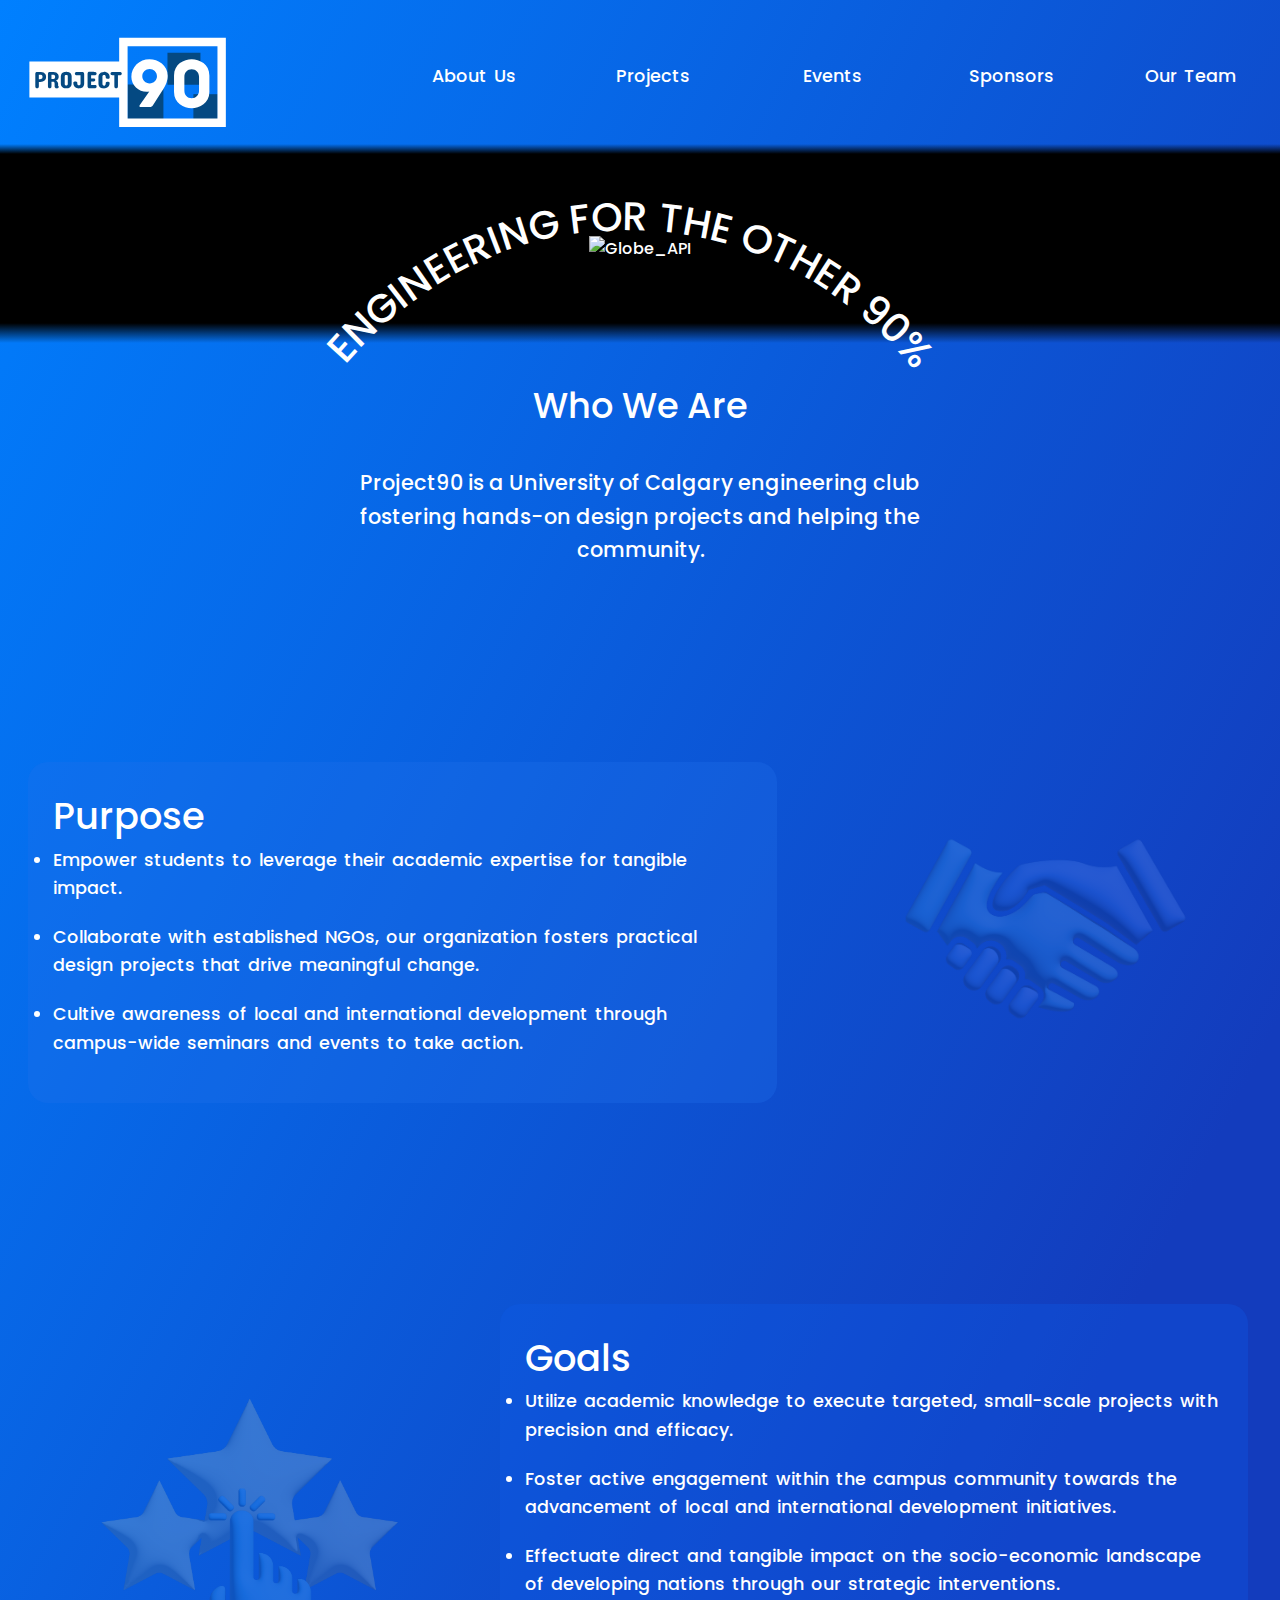
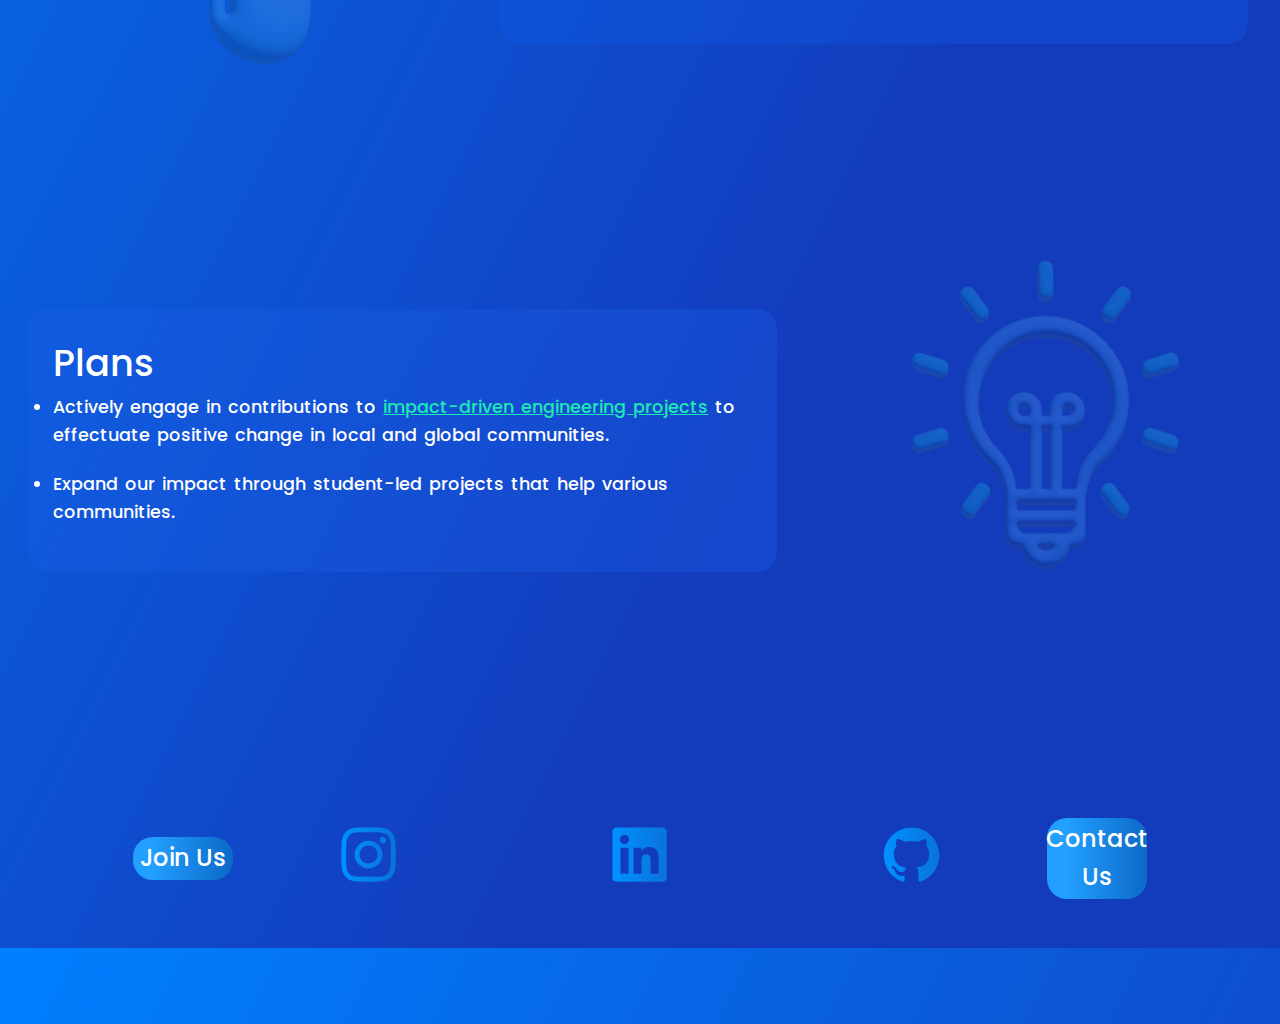
==== index.html @ 60875283 "Updated P90 Website (Alvi, Farhan, Riya)" ====
<!DOCTYPE html>
<html>
   <head>
		<meta charset="UTF-8">
		<meta name="viewport" content="width=device-width, initial-scale=1.0">
		<title>Project90 | Home</title>
		<!-- Libraries -->
		<link rel="stylesheet" href="https://cdnjs.cloudflare.com/ajax/libs/normalize/7.0.0/normalize.min.css">
		<link rel="stylesheet" href="https://cdnjs.cloudflare.com/ajax/libs/font-awesome/5.11.2/css/all.css" integrity="sha256-46qynGAkLSFpVbEBog43gvNhfrOj+BmwXdxFgVK/Kvc=" crossorigin="anonymous">
		<!-- Font -->
		<link rel="stylesheet" href="https://fonts.googleapis.com/css?family=Poppins:500,900|Source+Sans+Pro:300,700&display=swap">
		<!-- Icons -->
		<link rel="stylesheet" href="https://cdnjs.cloudflare.com/ajax/libs/font-awesome/5.15.3/css/all.min.css"/>
		<link rel="stylesheet" href="https://unpkg.com/boxicons@latest/css/boxicons.min.css">
		<!-- Layouts -->
		<link rel="stylesheet" href="../index.css">
		<link rel="stylesheet" href="../layout/navigation-menu.css">
		<link rel="icon" href="../image/P90_Icon.svg" type="x-icon"/>
		<link rel="shortcut icon" href="../image/P90_Icon.svg" type="image/x-icon" />
   </head>
   <body>
		<!-- Main Page -->
		<div class="main">
			<!-- Navigation Menu -->
			<header>
				<div class="navigation-logo">
					<a href="../index.html">
						<img src="../image/P90_Homepage_Logo.svg" alt="Project 90 Logo" class="logoSizing"/>
					</a>
				</div>

				<input id="toggle" type="checkbox" />
				<label for="toggle" class="hamburger">
					<!-- creating hamburger icon -->
					<div class="bar1"></div>
					<div class="bar2"></div>
					<div class="bar3"></div>
				</label>

				<div class="navigation-list">
					<ul class="navigation-list-items">
						<li><a href="../page/about.html">About Us</a></li>
						<li><a href="../page/projects.html">Projects</a></li>
						<li><a href="../page/events.html">Events</a></li>
						<li><a href="../page/sponsors.html">Sponsors</a></li>
						<li><a href="../page/team.html">Our Team</a></li>
					</ul>

					<div class="social-contacts">
						<div class="link-row">
							<!--Instagram Logo (Reference link: https://iconduck.com/icons/21194/instagram) -->
							<a href="https://www.instagram.com/project90.uofc/">
								<svg class="socials" data-name="Layer 1" xmlns="http://www.w3.org/2000/svg" viewBox="0 0 300 300" width="12.5%">
									<defs>
										<linearGradient id="iconGradient1" x1="0%" y1="0%" x2="100%" y2="0%">
											<stop offset="0%" style="stop-color: var(--startColor)" />
											<stop offset="100%" style="stop-color: var(--endColor)" />
										</linearGradient>
									</defs>
									<path
										fill="url(#iconGradient1)"
										d="M150,25c-33.98,0-38.22.16-51.51.73-13.35.66-22.39,2.73-30.36,5.82-8.22,3.22-15.22,7.49-22.14,14.45-6.96,6.91-11.27,13.92-14.45,22.14-3.09,7.97-5.16,17-5.82,30.36-.6,13.31-.73,17.53-.73,51.51s.16,38.22.73,51.51c.66,13.31,2.73,22.39,5.82,30.36,3.22,8.22,7.49,15.22,14.45,22.14,6.91,6.96,13.92,11.27,22.14,14.45,7.97,3.06,17.04,5.16,30.36,5.82,13.31.6,17.53.73,51.51.73s38.22-.16,51.51-.73c13.31-.66,22.39-2.77,30.36-5.82,8.22-3.22,15.22-7.49,22.14-14.45,6.96-6.91,11.27-13.88,14.45-22.14,3.06-7.97,5.16-17.04,5.82-30.36.6-13.31.73-17.53.73-51.51s-.16-38.22-.73-51.51c-.66-13.31-2.77-22.43-5.82-30.36-3.22-8.22-7.49-15.22-14.45-22.14-6.91-6.96-13.88-11.27-22.14-14.45-7.97-3.09-17.04-5.16-30.36-5.82-13.31-.6-17.53-.73-51.51-.73ZM150,47.5c33.37,0,37.36.16,50.55.73,12.17.57,18.79,2.6,23.19,4.32,5.87,2.27,9.97,4.96,14.41,9.35,4.35,4.35,7.04,8.5,9.31,14.37,1.72,4.4,3.75,11.02,4.32,23.19.56,13.19.73,17.18.73,50.55s-.16,37.36-.77,50.55c-.66,12.17-2.69,18.79-4.4,23.19-2.37,5.87-5.01,9.97-9.37,14.41-4.4,4.35-8.59,7.04-14.41,9.31-4.34,1.72-11.06,3.75-23.28,4.32-13.26.56-17.17.73-50.62.73s-37.36-.16-50.63-.77c-12.17-.66-18.88-2.69-23.28-4.4-5.94-2.37-10.01-5.01-14.37-9.37-4.4-4.4-7.2-8.59-9.35-14.41-1.75-4.34-3.75-11.06-4.4-23.28-.45-13.1-.66-17.17-.66-50.47s.21-37.36.66-50.62c.65-12.21,2.65-18.92,4.4-23.28,2.16-5.95,4.96-10.01,9.35-14.41,4.35-4.35,8.43-7.16,14.37-9.37,4.4-1.71,10.95-3.74,23.16-4.35,13.26-.48,17.17-.65,50.58-.65l.52.36ZM150,85.84c-35.48,0-64.17,28.73-64.17,64.17s28.73,64.17,64.17,64.17,64.17-28.73,64.17-64.17-28.73-64.17-64.17-64.17ZM150,191.68c-23.03,0-41.67-18.64-41.67-41.67s18.64-41.67,41.67-41.67,41.67,18.64,41.67,41.67-18.64,41.67-41.67,41.67ZM231.76,83.28c0,8.31-6.76,15.01-15.03,15.01s-15.01-6.71-15.01-15.01,6.75-14.98,15.01-14.98,15.03,6.72,15.03,14.98Z"
									/>
								</svg>
							</a>

							<!-- Linkedin Logo (Reference link: https://iconduck.com/icons/103018/social-linkedin) -->
							<a href="https://www.linkedin.com/company/project-90-ucalgary/mycompany/">
								<svg class="socials" xmlns="http://www.w3.org/2000/svg" viewBox="0 0 300 300" width="12.5%">
									<defs>
										<linearGradient id="iconGradient2" x1="0%" y1="0%" x2="100%" y2="0%">
											<stop offset="0%" style="stop-color: var(--startColor)" />
											<stop offset="100%" style="stop-color: var(--endColor)" />
										</linearGradient>
									</defs>
									<path
										fill="url(#iconGradient2)"
										d="M256.48,25H43.45c-10.19,0-18.45,8.07-18.45,18.01v213.95c0,9.95,8.27,18.04,18.45,18.04h213.03c10.19,0,18.52-8.08,18.52-18.04V43.01c0-9.94-8.32-18.01-18.52-18.01ZM99.15,238.03h-37.1v-119.3h37.1v119.3ZM80.6,102.42c-11.89,0-21.49-9.63-21.49-21.51s9.61-21.49,21.49-21.49,21.49,9.63,21.49,21.49-9.63,21.51-21.49,21.51ZM238.02,238.03h-37.04v-58.01c0-13.84-.27-31.64-19.27-31.64s-22.24,15.07-22.24,30.63v59.02h-37.07v-119.31h35.57v16.29h.51c4.95-9.38,17.05-19.27,35.09-19.27,37.52,0,44.45,24.7,44.45,56.84v65.44h0Z"
									/>
								</svg>
							</a>

							<!-- Github Logo (Reference link: https://iconduck.com/icons/11081/github)-->
							<a href="https://github.com/project90uc" alt="GitHub">
								<svg class="socials" xmlns="http://www.w3.org/2000/svg" viewBox="0 0 300 300" width="12.5%">
									<defs>
										<linearGradient id="iconGradient3" x1="0%" y1="0%" x2="100%" y2="0%">
											<stop offset="0%" style="stop-color: var(--startColor)" />
											<stop offset="100%" style="stop-color: var(--endColor)" />
										</linearGradient>
									</defs>
									<path
										fill="url(#iconGradient3)"
										d="M150.01,25.01c-70.8,0-128.16,57.41-128.16,128.16,0,56.65,36.72,104.67,87.6,121.61,6.43,1.21,8.75-2.76,8.75-6.18,0-3.04-.07-11.09-.12-21.78-35.67,7.72-43.18-17.23-43.18-17.23-5.84-14.77-14.27-18.73-14.27-18.73-11.6-7.92.92-7.75.92-7.75,12.85.87,19.61,13.18,19.61,13.18,11.43,19.61,29.99,13.94,37.33,10.64,1.12-8.26,4.46-13.94,8.1-17.1-28.45-3.21-58.37-14.23-58.37-63.33,0-14.03,4.97-25.45,13.18-34.42-1.42-3.21-5.76-16.27,1.13-33.92,0,0,10.73-3.42,35.24,13.14,10.26-2.84,21.15-4.26,32.04-4.33,10.89.07,21.78,1.5,32.04,4.33,24.37-16.56,35.09-13.14,35.09-13.14,6.88,17.65,2.54,30.7,1.29,33.92,8.13,8.97,13.1,20.4,13.1,34.42,0,49.22-29.96,60.07-58.44,63.21,4.45,3.84,8.63,11.73,8.63,23.7,0,17.14-.16,30.95-.16,35.12,0,3.33,2.24,7.34,8.84,6.05,51.26-16.76,87.94-64.82,87.94-121.4,0-70.75-57.36-128.16-128.16-128.16h.02Z"
									/>
								</svg>
							</a>							
						</div>
					</div>
				</div>
			</header>

		<!-- Slogan and Globe API -->
		<!-- Reference link: https://commons.wikimedia.org/wiki/File:Rotating_earth_animated_transparent.gif -->
		<section class="globeSection">
            <h2 class="globeBackground"></h2>
            <div class = "slogan-path" >
               	<svg viewBox = "-25 -20 500 400">
					<path id="curve" fill="transparent" d="M73.2,148.6c4-6.1,45.5,-106.8,148.6,-105.6c111.3,1.2,150.8,120.3,155.1,127" />
					<text width="500" text-anchor="middle">
						<textPath id = "path" xlink:href="#curve" startOffset="47.5%" style="fill: white;" spacing="auto">
						ENGINEERING FOR THE OTHER 90%
                     	</textPath>
                  	</text>
               	</svg>
            </div>
            <div class = "globe-gif">
				<img src="Rotating_earth_animated_transparent.gif" alt=Globe_API height="65%" width="55%"></a>
            </div>
		</section>

		<!-- Summary -->
		<h1 class="webpage-heading">Who We Are</h1>
			
		<div class="top-webpage-msg">
			<h2>
				Project90 is a University of Calgary engineering club fostering hands-on design projects and helping the community.
			</h2>
		</div>

		<!-- Purpose -->
		<section class="infoSpacing">
            <div class="content purpose">
				<h1 class="text">Purpose</h1>
				<li>Empower students to leverage their academic expertise for tangible impact.</ul>
				<li>Collaborate with established NGOs, our organization fosters practical design projects that drive meaningful change.</ul>
				<li>Cultive awareness of local and international development through campus-wide seminars and events to take action.</li>
            </div>

			<img src="image/Handshake.svg" alt="Handshake" class="handshake" width=25%>

		</section>

		<!-- Goals -->
		<section class="infoSpacing">
            <div class="content goals">
				<h1 class="text">Goals</h1>
				<li>Utilize academic knowledge to execute targeted, small-scale projects with precision and efficacy.</li>
				<li>Foster active engagement within the campus community towards the advancement of local and international development initiatives.</li>
				<li>Effectuate direct and tangible impact on the socio-economic landscape of developing nations through our strategic interventions.</li>
            </div>

			<img src="image/Stars.svg" alt="Pointing at Stars" class="goalsPos goalsHand goalsStars" width=25%>

		</section>

		<!-- Plans -->
		<section class="infoSpacing">
            <div class="content plans">
				<h1 class="text">Plans</h1>
				<li>Actively engage in contributions to
				<a href="../page/projects.html" class="urlLink">impact-driven engineering projects</a>
				to effectuate positive change in local and global communities.</li>
				<li>Expand our impact through student-led projects that help various communities.</li>
            </div>

			<img src="image/Light_Bulb.svg" alt="Light Bulb" class="lightBulb" width=25%>

		</section>

		<div class="bottomNavContainer">
            <!-- Join Us -->
               <h2><a href="https://linktr.ee/project90uofc" class="joinOrContact joinUs">Join Us</a></h2>

				<!-- Socials -->
				<div class="bottomNav socialsContainer">
					<!--Instagram Logo (Reference link: https://iconduck.com/icons/21194/instagram) -->
					<a href="https://www.instagram.com/project90.uofc/">
						<svg class="socials" data-name="Layer 1" xmlns="http://www.w3.org/2000/svg" viewBox="0 0 300 300">
							<defs>
								<linearGradient id="iconGradient4" x1="0%" y1="0%" x2="100%" y2="0%">
									<stop offset="0%" style="stop-color: var(--startColor)" />
									<stop offset="100%" style="stop-color: var(--endColor)" />
								</linearGradient>
							</defs>
							<path
								fill="url(#iconGradient4)"
								d="M150,25c-33.98,0-38.22.16-51.51.73-13.35.66-22.39,2.73-30.36,5.82-8.22,3.22-15.22,7.49-22.14,14.45-6.96,6.91-11.27,13.92-14.45,22.14-3.09,7.97-5.16,17-5.82,30.36-.6,13.31-.73,17.53-.73,51.51s.16,38.22.73,51.51c.66,13.31,2.73,22.39,5.82,30.36,3.22,8.22,7.49,15.22,14.45,22.14,6.91,6.96,13.92,11.27,22.14,14.45,7.97,3.06,17.04,5.16,30.36,5.82,13.31.6,17.53.73,51.51.73s38.22-.16,51.51-.73c13.31-.66,22.39-2.77,30.36-5.82,8.22-3.22,15.22-7.49,22.14-14.45,6.96-6.91,11.27-13.88,14.45-22.14,3.06-7.97,5.16-17.04,5.82-30.36.6-13.31.73-17.53.73-51.51s-.16-38.22-.73-51.51c-.66-13.31-2.77-22.43-5.82-30.36-3.22-8.22-7.49-15.22-14.45-22.14-6.91-6.96-13.88-11.27-22.14-14.45-7.97-3.09-17.04-5.16-30.36-5.82-13.31-.6-17.53-.73-51.51-.73ZM150,47.5c33.37,0,37.36.16,50.55.73,12.17.57,18.79,2.6,23.19,4.32,5.87,2.27,9.97,4.96,14.41,9.35,4.35,4.35,7.04,8.5,9.31,14.37,1.72,4.4,3.75,11.02,4.32,23.19.56,13.19.73,17.18.73,50.55s-.16,37.36-.77,50.55c-.66,12.17-2.69,18.79-4.4,23.19-2.37,5.87-5.01,9.97-9.37,14.41-4.4,4.35-8.59,7.04-14.41,9.31-4.34,1.72-11.06,3.75-23.28,4.32-13.26.56-17.17.73-50.62.73s-37.36-.16-50.63-.77c-12.17-.66-18.88-2.69-23.28-4.4-5.94-2.37-10.01-5.01-14.37-9.37-4.4-4.4-7.2-8.59-9.35-14.41-1.75-4.34-3.75-11.06-4.4-23.28-.45-13.1-.66-17.17-.66-50.47s.21-37.36.66-50.62c.65-12.21,2.65-18.92,4.4-23.28,2.16-5.95,4.96-10.01,9.35-14.41,4.35-4.35,8.43-7.16,14.37-9.37,4.4-1.71,10.95-3.74,23.16-4.35,13.26-.48,17.17-.65,50.58-.65l.52.36ZM150,85.84c-35.48,0-64.17,28.73-64.17,64.17s28.73,64.17,64.17,64.17,64.17-28.73,64.17-64.17-28.73-64.17-64.17-64.17ZM150,191.68c-23.03,0-41.67-18.64-41.67-41.67s18.64-41.67,41.67-41.67,41.67,18.64,41.67,41.67-18.64,41.67-41.67,41.67ZM231.76,83.28c0,8.31-6.76,15.01-15.03,15.01s-15.01-6.71-15.01-15.01,6.75-14.98,15.01-14.98,15.03,6.72,15.03,14.98Z"
							/>
						</svg>
					</a>

					<!-- Linkedin Logo (Reference link: https://iconduck.com/icons/103018/social-linkedin) -->
					<a href="https://www.linkedin.com/company/project-90-ucalgary/mycompany/">
						<svg class="socials" xmlns="http://www.w3.org/2000/svg" viewBox="0 0 300 300">
							<defs>
								<linearGradient id="iconGradient5" x1="0%" y1="0%" x2="100%" y2="0%">
									<stop offset="0%" style="stop-color: var(--startColor)" />
									<stop offset="100%" style="stop-color: var(--endColor)" />
								</linearGradient>
							</defs>
							<path
								fill="url(#iconGradient5)"
								d="M256.48,25H43.45c-10.19,0-18.45,8.07-18.45,18.01v213.95c0,9.95,8.27,18.04,18.45,18.04h213.03c10.19,0,18.52-8.08,18.52-18.04V43.01c0-9.94-8.32-18.01-18.52-18.01ZM99.15,238.03h-37.1v-119.3h37.1v119.3ZM80.6,102.42c-11.89,0-21.49-9.63-21.49-21.51s9.61-21.49,21.49-21.49,21.49,9.63,21.49,21.49-9.63,21.51-21.49,21.51ZM238.02,238.03h-37.04v-58.01c0-13.84-.27-31.64-19.27-31.64s-22.24,15.07-22.24,30.63v59.02h-37.07v-119.31h35.57v16.29h.51c4.95-9.38,17.05-19.27,35.09-19.27,37.52,0,44.45,24.7,44.45,56.84v65.44h0Z"
							/>
						</svg>
					</a>

					<!-- Github Logo (Reference link: https://iconduck.com/icons/11081/github) -->
					<a href="https://github.com/project90uc" alt="GitHub">
						<svg class="socials" xmlns="http://www.w3.org/2000/svg" viewBox="0 0 300 300">
							<defs>
								<linearGradient id="iconGradient6" x1="0%" y1="0%" x2="100%" y2="0%">
									<stop offset="0%" style="stop-color: var(--startColor)" />
									<stop offset="100%" style="stop-color: var(--endColor)" />
								</linearGradient>
							</defs>
							<path
								fill="url(#iconGradient6)"
								d="M150.01,25.01c-70.8,0-128.16,57.41-128.16,128.16,0,56.65,36.72,104.67,87.6,121.61,6.43,1.21,8.75-2.76,8.75-6.18,0-3.04-.07-11.09-.12-21.78-35.67,7.72-43.18-17.23-43.18-17.23-5.84-14.77-14.27-18.73-14.27-18.73-11.6-7.92.92-7.75.92-7.75,12.85.87,19.61,13.18,19.61,13.18,11.43,19.61,29.99,13.94,37.33,10.64,1.12-8.26,4.46-13.94,8.1-17.1-28.45-3.21-58.37-14.23-58.37-63.33,0-14.03,4.97-25.45,13.18-34.42-1.42-3.21-5.76-16.27,1.13-33.92,0,0,10.73-3.42,35.24,13.14,10.26-2.84,21.15-4.26,32.04-4.33,10.89.07,21.78,1.5,32.04,4.33,24.37-16.56,35.09-13.14,35.09-13.14,6.88,17.65,2.54,30.7,1.29,33.92,8.13,8.97,13.1,20.4,13.1,34.42,0,49.22-29.96,60.07-58.44,63.21,4.45,3.84,8.63,11.73,8.63,23.7,0,17.14-.16,30.95-.16,35.12,0,3.33,2.24,7.34,8.84,6.05,51.26-16.76,87.94-64.82,87.94-121.4,0-70.75-57.36-128.16-128.16-128.16h.02Z"
							/>
						</svg>
					</a>
				</div>

				<h2 class="text"><a href="mailto:Project90@gmail.com" target="_blank" class="joinOrContact contactUs">Contact Us</a></h2>
			</div>
		</div>	
      
		<!-- JavaScript Scripts -->
		<script src="https://cdnjs.cloudflare.com/ajax/libs/jquery/3.6.1/jquery.min.js"></script>
		<script src="../swiper-bundle.min.js"></script>
		<script src="../script/main.js"></script>
   </body>
</html>
---- index.css ----
*{ margin: 0; padding: 0; box-sizing: border-box; }

:root
{
   --PrimaryFont: 'Poppins', sans-serif;
   --SecondaryFont: 'Source Code Pro', monospace;

   --Regular: 500;

   --Text: white;
   --ColourStop1: #0080ff;
   --ColourStop2: #133cbd;
   --lightBlue: #45abdd;
   --mediumBlue: #0091FF;
   --darkBlue: #1b41a7;
   --DefaultButtonGradient: linear-gradient(to right, #229fff 20%, #0c69c6);
   --HoverButtonGradient: linear-gradient(to right, #0582ff 20%, #0158bc);
}

/* Sizing for Different Media */
@media (min-width: 300px)
{
   :root
   {
      --LogoWidth: 40%;
      --LogoYPos: 15%;
      --globeSize: 500px;
      --HeaderOne: 1.25rem;
      --HeaderTwo: 0.625rem;
      --HeaderThree: 0.45rem;
      --Body: 0.625rem;
      --globeSpaceHeight: 85%;
      --slogan: -15%;
      --globeGif: -67.5%;

      --rightIconsXPos: 150%;
      --handshakeYPos: -510%;
      --starsXPos: 150%;
      --starsYPos: -370%;
      --lightBulbYPos: -310%;
      --infoWidth: 100%;
      --goalsWidth: 90%;
      --marginOne: -0.5%;
      --marginTwo: var(--marginOne);
      --bottomNavSize: 65px;
   }
   strong, a 
   { 
       font-size: var(--HeaderThree);
   }
   .bottomNavContainer {
      margin-left: 1rem;
      margin-right: 1rem;
   }
}
@media (min-width: 350px)
{
   :root
   {
      --LogoYPos: 5%;
      --handshakeYPos: calc(-515% + ((100vw - 300px) * 0.8));
      --starsYPos: -330%;
      --lightBulbYPos: -265%;
   }
}
@media (min-width: 375px)
{
   :root
   {
      --LogoYPos: 0%;
      --handshakeYPos: -400%;
      --starsYPos: -310%;
      --lightBulbYPos: -250%;
   }
}
@media (min-width: 400px)
{
   :root
   {
      --LogoWidth: 35%;
      --LogoYPos: 3%;
      --handshakeYPos: -375%;
      --starsYPos: -295%0
      --lightBulbYPos: -240%;
   }
}
@media (min-width: 450px)
{
   :root
   {
      --LogoYPos: -5%;
      --handshakeYPos: -350%;
      --starsYPos: -260%;
      --lightBulbYPos: -215%;
   }
}
@media (min-width: 500px)
{
   :root
   {
      --LogoWidth: 30%;
      --LogoYPos: -2.5%;
      --globeSpaceHeight: 80%;
      --handshakeYPos: -330%;
      --starsYPos: -250%;
      --lightBulbYPos: -200%;
   }
}
@media (min-width: 530px)
{
   :root
   {
      --LogoYPos: -5%;
      --handshakeYPos: -300%;
      --starsYPos: -230%;
      --lightBulbYPos: -195%;
   }
}
@media (min-width: 600px)
{
   :root
   {
      --LogoWidth: 27.5%;
      --LogoYPos: -7.5%;
      --HeaderOne: 1.5rem;
      --HeaderTwo: 1rem;
      --HeaderThree: 0.75rem;
      --Body: 0.75rem;
      --globeSpaceHeight: 80%;

      --rightIconsXPos: 280%;
      --handshakeYPos: -165%;
      --starsXPos: 30%;
      --starsYPos: -135%;
      --lightBulbYPos: -120%;

      --infoWidth: 60%;
      --marginOne: 0%;
      --marginTwo: 39.75%;
      --bottomNavSize: 115px;
   }
   .bottomNavContainer {
      margin-left: 4rem;
      margin-right: 4rem;
   }
}
@media (min-width: 700px)
{
   :root
   {
      --LogoYPos: -15%;
      --globeSpaceHeight: 77.5%;
      --handshakeYPos: -145%;
      --starsYPos: -125%;
      --lightBulbYPos: -105%;
   }
}
@media (min-width: 800px)
{
   :root
   {
      --LogoYPos: -22.5%;
      --handshakeYPos: -135%;
      --starsYPos: -110%;
      --lightBulbYPos: -100%;
   }
}
@media (min-width: 900px)
{
   :root
   {
      --LogoWidth: 20%;
      --LogoYPos: -10%;
      --HeaderOne: 1.75rem;
      --HeaderTwo: 1.25rem;
      --HeaderThree: 1rem;
      --Body: 0.875rem;

      --rightIconsXPos: 275%;
      --handshakeYPos: -150%;
      --starsXPos: 25%;
      --starsYPos: -130%;
      --lightBulbYPos: -102.5%;
      
      --infoWidth: 60%;
      --marginOne: 1%;
      --marginTwo: 38.75%;
      --bottomNavSize: 160px;
   }
}
@media (min-width: 1000px)
{
   :root
   {
      --LogoYPos: -17.5%;
      --handshakeYPos: -135%;
      --starsYPos: -120%;
      --lightBulbYPos: -97.5%;
   }
}
@media (min-width: 1001px)
{
   :root
   {
      --LogoYPos: -12.5%;
   }
}
@media (min-width: 1100px)
{
   :root
   {
      --LogoYPos: -17.5%;
   }
}
@media (min-width: 1200px)
{
   :root
   {
      --LogoWidth: 17.5%;
      --LogoYPos: -15%;
      --HeaderOne: 2.3rem;
      --HeaderTwo: 1.5rem;
      --HeaderThree: 1.1rem;
      --Body: 1rem;

      --globeSpaceHeight: 85%;
      --slogan: -15%;
      --globeGif: -67.5%;

      --rightIconsXPos: 280%;
      --handshakeYPos: -130%;
      --starsXPos: 25%;
      --starsYPos: -110%;
      --lightBulbYPos: -97.5%;

      --infoWidth: 60%;
      --marginOne: 1%;
      --marginTwo: 38.75%;
      --bottomNavSize: 170px;
   }
}
@media (min-width: 1500px)
{
   :root
   {
      --LogoWidth: 15%;
      --LogoYPos: -20%;
      --HeaderOne: 2.75rem;
      --HeaderTwo: 1.75rem;
      --HeaderThree: 1.25rem;
      --Body: 1.125rem;

      --globeSpaceHeight: 95%;
      --slogan: -12.5%;
      --globeGif: -67.5%;

      --rightIconsXPos: 290%;
      --handshakeYPos: -115%;
      --starsXPos: 15%;
      --starsYPos: -110%;
      --lightBulbYPos: -95%;
      --infoWidth: 65%;
      --marginOne: 3%;
      --marginTwo: 32.75%;
      --bottomNavSize: 250px;
   }
}

/* Mobile devices */
@media (max-width: 600px) {
	.webpage-heading {
		margin-top: 6rem;
		margin-bottom: 2rem;
		font-size: 1.6rem;
	}
	.top-webpage-msg {
		margin-bottom: 2rem; /* Adjust margin for screens <= 600px */
		margin-left: 4rem;
		margin-right: 4rem;
	}
	.top-webpage-msg h2 {
		font-size: 0.8rem;
	}
}
/* iPad devices */
@media (min-width: 600px) and (max-width: 1024px) {
	.webpage-heading {
		margin-top: 6rem;
		margin-bottom: 3rem;
		font-size: 2rem;
	}
	.top-webpage-msg {
		margin-bottom: 3.5rem; /* Adjust margin for screens between 600px and 1024px */
		margin-left: 8rem;
		margin-right: 8rem;
	}
	.top-webpage-msg h2 {
		font-size: 1.1rem;
	}
}
/* Laptop devices */
@media (min-width: 1024px) {
   .webpage-heading {
		font-size: 2.2rem;
		margin-bottom: 1rem;
	}
   .top-webpage-msg {
		margin-bottom: 2rem;
		margin-left: 8rem;
		margin-right: 8rem;
	}
	.top-webpage-msg h2 {
		font-size: 1.3rem;
	}
   .bottomNavContainer {
      margin-left: 6rem;
      margin-right: 6rem;
   }
}
@media (min-width: 1200px) {
	.webpage-heading {
		font-size: 2.2rem;
		margin-bottom: 2rem;	
   }
   .top-webpage-msg {
		margin-left: 22rem;
		margin-right: 22rem;
	}
   .bottomNavContainer {
      margin-left: 8rem;
      margin-right: 8rem;
   }
}

/* General Styling */
body {
   background: linear-gradient(to bottom right, var(--ColourStop1), var(--ColourStop2) 70%);
   color: var(--Text);
   font-family: var(--PrimaryFont);
   font-size: var(--Body);
   font-weight: var(--Regular);
   line-height: 1.6;
   margin: 0;
}

.centerBlocks {
   width: 65%;
   height: 20%;
   background: rgba(42, 75, 170, 0.3);
   margin-top: 5%;
   margin-left: auto;
   margin-right: auto;
   padding: 1.5% 3% 2% 3%;
   border-radius: 20px;
}

.logoSizing {
   width: var(--LogoWidth);
   translate: 0 var(--LogoYPos);
}

.content {
   width: 45%;
   height: 40%;
}

.globeSection {
   background-position: center;
   position: relative;
}

.globeSpacing {
   margin-bottom: -30%;
}

.globeBackground {
   position: absolute; left: 0; top: 0; width: 100%; height: 500px;
   padding: 2em;
   height: var(--globeSpaceHeight);
   background-image: linear-gradient(to bottom, 
   rgba(0,0,0,0) 0%,
   rgba(0,0,0,1) 5%,
   rgba(0,0,0,1) 90%,
   rgba(0,0,0,0) 100%);
   z-index: -1;
}

.globe-gif {
   position: relative;
   text-align: center;
   margin-top: var(--globeGif);
}

.slogan-path {
   margin-top: var(--slogan);
}

.summarySpacing {
   margin-top: -22.5%;
   margin-bottom: -5%;
}

.dot {
   height: 110px;
   width: 110px;
   display: grid;
   background-color: #bbb;
   border-radius: 50%;
   display: inline-block;
   z-index: 1;
   margin-left: 200px;
   margin-right: 200px;
   margin-bottom: 50px;

}

.urlLink {
   color: #1DE9B6;
   text-decoration: underline;
}

.infoSpacing {
   margin-bottom: -20%;
}

.purpose {
   background: rgba(33, 112, 235, 0.3);
   width: var(--infoWidth);
   margin-left: var(--marginOne);
   padding: 2% 2%; 
   border-radius: 20px;
}

.handshake {
   opacity: 0.2;
   transform: translate(var(--rightIconsXPos), var(--handshakeYPos));
   animation: bounce 3s ease-in-out;
   animation-timeline: view(7.5%);
   background-repeat: no-repeat;
}

.goals {
   background: rgba(13, 92, 235, 0.3);
   width: var(--infoWidth);
   margin-left: var(--marginTwo);
   padding: 2% 2%; 
   border-radius: 20px;
}
.goalsPos {
   opacity: 0.2;
   transform: translate(var(--starsXPos), calc(var(--starsYPos) + 20%));
   animation: flyIn 3s ease-in;
   animation-timeline: view(7.5%);
   background-repeat: no-repeat;

}

.plans {
   background: rgba(31, 96, 236, 0.3);
   width: var(--infoWidth);
   margin-left: var(--marginOne);
   padding: 2% 2%; 
   border-radius: 20px;
}

.lightBulb {
   opacity: 0.2;
   animation: lightUp 3s ease-in;
   animation-timeline: view(7.5%);
   background-repeat: no-repeat;
   transform: translate(var(--rightIconsXPos), var(--lightBulbYPos));
}

/* Bottom Navbar*/
.bottomNavContainer {
   display: flex;
   justify-content: center;
   align-items: center;
   padding: 5px;
}

.bottomNavContainer h2 {
   margin: 0;
   flex: 0 0 50px;
   display: flex;
   align-items: center;
   justify-content: center;
}


.bottomNavContainer a {
   text-decoration: none;
   color: var(--Text);
}

.bottomNav {
   height: var(--bottomNavSize);
   border-radius: 20px;
   display: flex;
   justify-content: center;
   align-items: center;
   text-align: center;
}

.joinOrContact {
   font-size: 1em;
   color: var(--Text);
   background: var(--DefaultButtonGradient);
   padding: 2% 0%;
   border-radius: 20px;
   margin: 0;
   width: 100px;
   text-align: center;
}

.joinOrContact:hover {
   background: var(--HoverButtonGradient);
   transition: 0.35s ease-in-out;
}

.joinUs, .contactUs {
   display: flex;
   align-items: center;
   justify-content: center;
   flex: 1;
}

.socialsContainer {
   display: flex;
   justify-content: center;
   align-items: center;
}

.socials {
   width: 24%;
   margin: 0 5px;
   --startColor: #0091ff;
   --endColor: #0a73d9;
   transition: all 0.3s ease;
}

.socials:hover {
   --startColor: #0582ff;
   --endColor: #0158bc;
}

.bottomNavContainer h2 {
   display: flex;
   align-items: center;
   justify-content: center;
   flex: 1;
}

.bottomNavContainer h2:first-of-type {
   justify-content: flex-start;
}

.bottomNavContainer h2:last-of-type {
   justify-content: flex-end;
}

/* Typography*/
section { 
   padding: 7.25em 1em; 
}
strong, a { 
   font-weight: var(--Regular);
   color: var(--Text);
   font-family: var(--PrimaryFont);
   text-decoration: none;
}
h1, h2 {
   flex: 50%;
   color: var(--Text);
   font-weight: var(--Regular);
   line-height: var(--height);
   margin: 0;
}
h1 { font-size: var(--HeaderOne); }
h2 { font-size: var(--HeaderTwo); }
ul, li { font-size: var(--HeaderThree); }
p {font-size: var(--HeaderThree); font-weight: var(--Regular); }
li {
   word-spacing: 2px;
   margin-bottom: 3%;
}
ul {
   word-spacing: 2px;
   margin-top: 3%;
   margin-bottom: -1%;
}

::selection {
   background-color: #00008B; /* Dark blue background */
   color: #FFFFFF; /* White text */
}

.top-webpage-msg {
	display: flex;
	justify-content: center;
	text-align: center;
	margin-bottom: 5rem;
}

.webpage-heading {
	display: flex;
	flex-direction: column;
	justify-content: center;
	align-items: center;
}

.top-webpage-photo img {
	width: 100%;
   margin-top: 1%;
}

.white-line {
   width: 40%;
   height: 2px;
   background-color: white;
   border: none;
   margin: 1rem auto;
   margin-bottom: 50px;
 }

/* animations */
@keyframes bounce {
   from {
      transform: translate(var(--rightIconsXPos), var(--handshakeYPos));
   }
   10% {
      opacity: 0.5;
      transform: translate(var(--rightIconsXPos), calc(var(--handshakeYPos) + 20%));
   }
   15% {
      opacity: 1;
      transform: translate(var(--rightIconsXPos), calc(var(--handshakeYPos) - 10%));
   }
   20% {
      transform: translate(var(--rightIconsXPos), var(--handshakeYPos));
   }
}
@keyframes flyIn {
   from {
   }
   10% {
      transform: translate(var(--starsXPos), var(--starsYPos));
      opacity: 1;
      transition: 0.3s ease-in;  
   }
}
@keyframes lightUp {
   from {
      opacity: 0.2;   
   }
   10% {
      opacity: 1;
      transform: 0.3s ease;
   }
}
---- layout/navigation-menu.css ----
header {
	width: 100%;
	display: flex;
	align-items: center;
	justify-content: space-between;
	transition: all 0.5s ease;
	height: 9rem;
}
.navigation-logo a {
    display: block;
    width: 100%;
    height: 100%;
}

.navigation-logo img {
    width: auto;
    height: auto;
}

.navigation-logo {
    display: flex;
    align-items: center;
    width: 45%;
    height: 100%;
}


/* Base styles */
.navigation-logo {
    display: flex;
    align-items: center;
    width: 20%;
    height: 100%;
}

@media (min-width: 200px) and (max-width: 400px) {
	header {
		height: 7rem;
	}
	.navigation-logo {
		width: 50%;
	}
	.navigation-logo a {
		margin-bottom: 2rem;
	}
}

@media (min-width: 400px) and (max-width: 600px) {
	header {
		height: 8rem;
	}
	.navigation-logo {
		width: 40%;
	}
}

/* Media queries */
@media (min-width: 600px) and (max-width: 800px) {
    .navigation-logo {
        width: 35%;
    }
}

@media (min-width: 800px) and (max-width: 1000px) {
    .navigation-logo {
        width: 30%;
    }
	.navigation-logo a {
		margin-top: 2rem;
	}
}

@media (min-width: 900px) and (max-width: 1000px) {
	.navigation-logo a {
		margin-top: 0rem;
		margin-bottom: 1rem;
	}
}

@media (min-width: 1000px) and (max-width: 1200px) {
    .navigation-logo {
        width: 24%;
    }
}

@media (min-width: 1200px) and (max-width: 1400px) {
    .navigation-logo {
        width: 20%;
    }
}

.logoSizing {
    max-width: 100%;
    height: auto;
}


.bar1, .bar2, .bar3 {
    width: 35px; /* Adjust the width of the bars */
    height: 5px; /* Adjust the height of the bars */
    background-color: #333; /* Adjust the color of the bars */
    margin: 6px 0; /* Adjust the spacing between the bars */
    transition: 0.4s;
}


.navigation-list {
	width: 70%;
}

.navigation-list-items {
	display: flex;
	justify-content: space-around;
	list-style: none;
	padding: 0;
	color: transparent;
}

.navigation-list-items li {
	flex: 1;
	text-align: center;
}

.navigation-list-items a {
	color: var(--Text);
	text-decoration: none;
	font-weight: var(--Bold);
	transition: all 0.5s ease;
}

.navigation-list-items li a:hover {
	color: #133082;
}

.bx-menu {
	font-size: var(--HeaderTwo);
	cursor: pointer;
	display: none;
}

.hamburger {
	display: none;
}

@media (max-width: 1000px) {
	.navigation-list {
		position: fixed;
		top: 0;
		left: 0;
		width: 100%;
		height: 100%;
		margin: 0;
		transform: translateX(-100%);
		transition: transform 0.3s ease, opacity 0.3s ease;
		display: flex;
		justify-self: center;
		align-items: center;
		flex-direction: column;
		z-index: 100;
		padding-top: 110px;
		background: linear-gradient(to bottom right, var(--ColourStop1), var(--ColourStop2) 70%);
	}

	.navigation-list-items {
		display: flex;
		flex-direction: column;
		align-items: center;
	}

	.navigation-list.display {
		opacity: 1;
		transform: translateX(0);
	}

	.navigation-list-items li {
		margin: 20px 0;
	}

	.navigation-list-items a {
		display: block;
		transition: all 0.5s ease;
		font-size: 1.2rem;
		margin: 0px;
	}

	.navigation-list-items a:hover {
		color: var(--ColourStop5);
		transform: translateY(-2.5px);
	}

	.navigation-list .open {
		background: transparent;
	}

	.hamburger {
		display: block;
		position: absolute;
		margin-left: -2em;
		width: 2em;
		z-index: 500;
	}

	.hamburger div {
		position: relative;
		width: 3.5em;
		height: 7px;
		border-radius: 3px;
		background-color: white;
		margin-top: 8px;
		transition: all 0.3s ease-in-out;
	}
}

/* Base case, no media query needed if you want it to apply from the start (0px) up to 300px */
.hamburger {
	right: 10%;
}

/* From 300px to 600px */
@media (min-width: 300px) {
	.hamburger {
		right: 10%; /* Adjust value as needed */
	}
}

/* From 600px to 900px */
@media (min-width: 450px) {
	.hamburger {
		right: 8%; /* Adjust value as needed */
	}
	.hamburger div {
		width: 4em;
	}
}

/* From 900px to 1200px */
@media (min-width: 800px) {
	.hamburger {
		right: 7%; /* Adjust value as needed */
	}
}

/* From 1200px to 1500px */
@media (min-width: 1000px) {
	.hamburger {
		right: 7%; /* Adjust value as needed */
	}
}

.social-contacts {
	margin-top: 30px;
	justify-content: center;
	flex-direction: column;
}

.social-contacts svg {
	width: 55px;
}

.social-contacts a {
	margin: 0 10px;
}

@media (min-width: 1000px) {
	.social-contacts {
		display: none;
	}
	.navigation-list-items {
		display: flex;
		z-index: 2;
		padding: 5% 0% 5% 0%;
	}
}

#toggle {
	display: none;
}

#toggle:checked + .hamburger .bar1 {
	transform: rotate(-45deg);
	margin-top: 25px;
}
#toggle:checked + .hamburger .bar3 {
	opacity: 0;
	transform: rotate(45deg);
}
#toggle:checked + .hamburger .bar2 {
	transform: rotate(45deg);
	margin-top: -13px;
}

.link-row {
	display: flex;
	justify-content: space-between;
	margin-bottom: 10px;
}
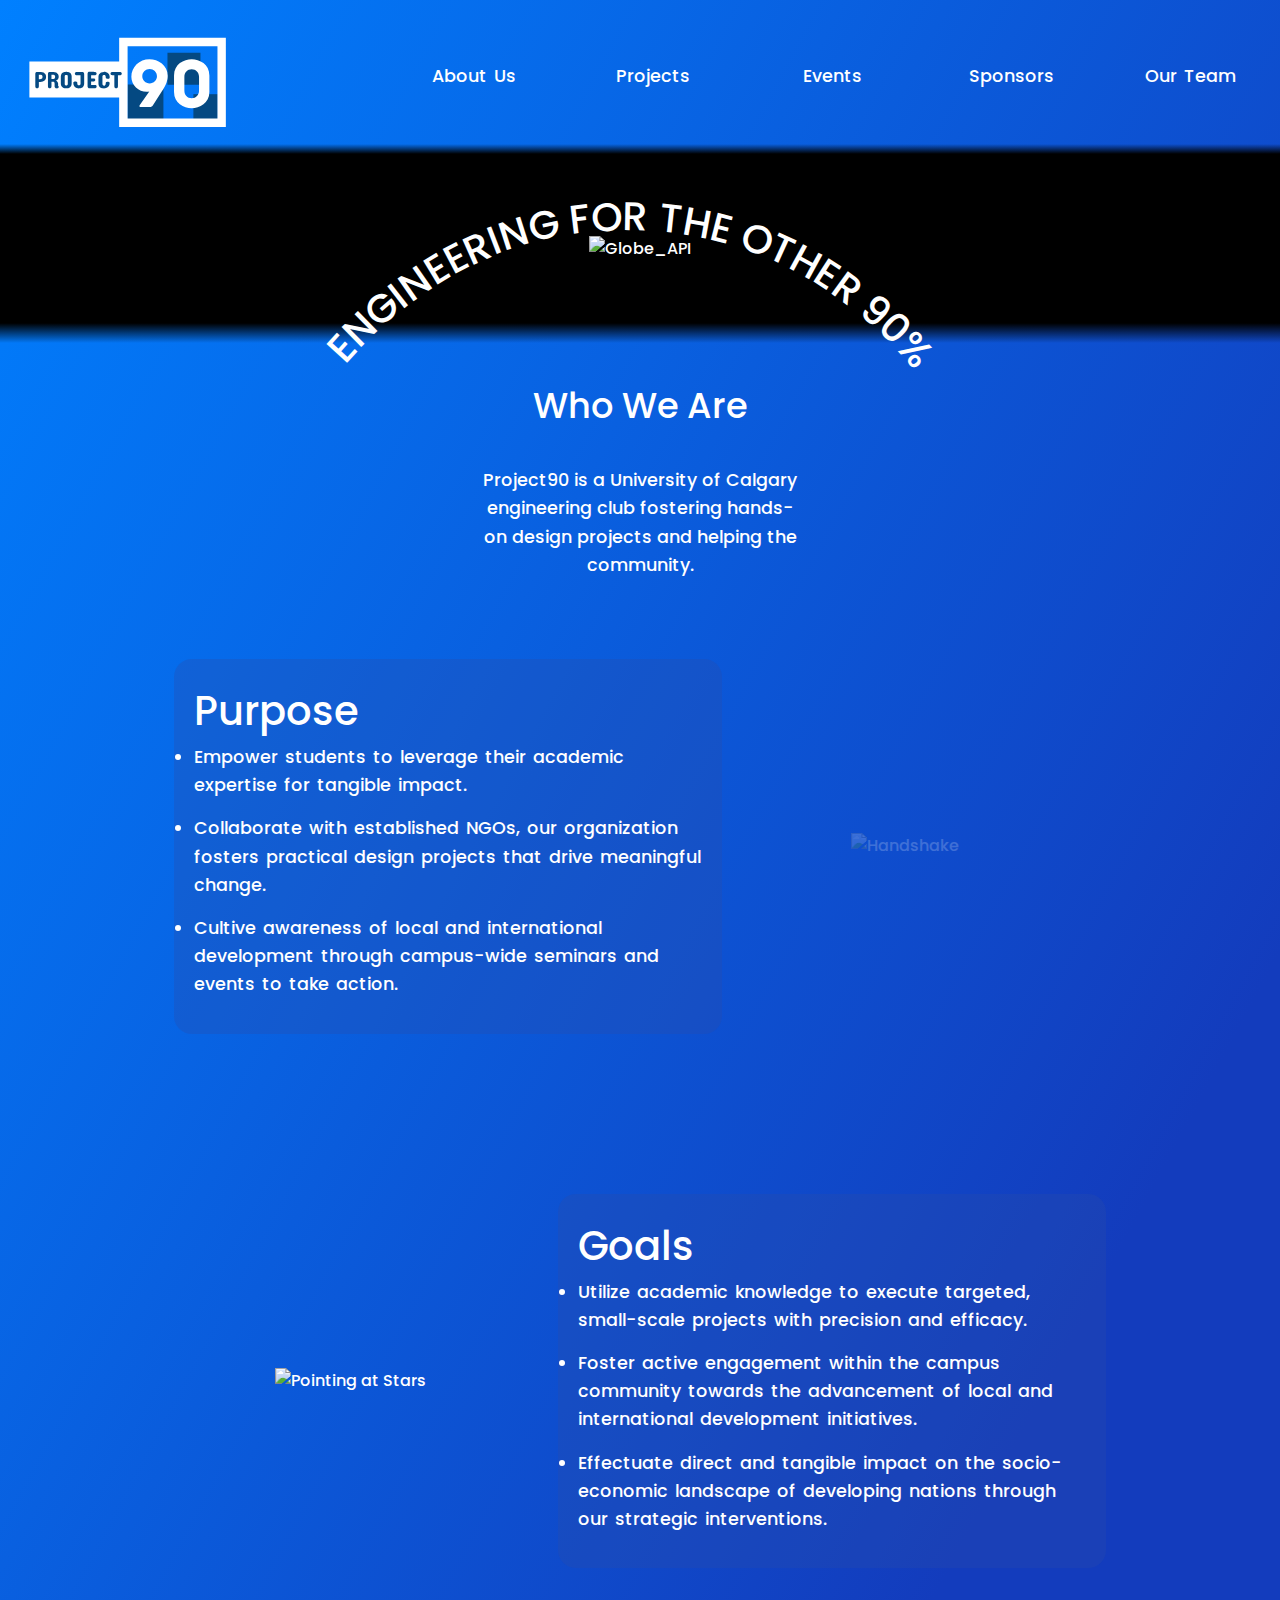
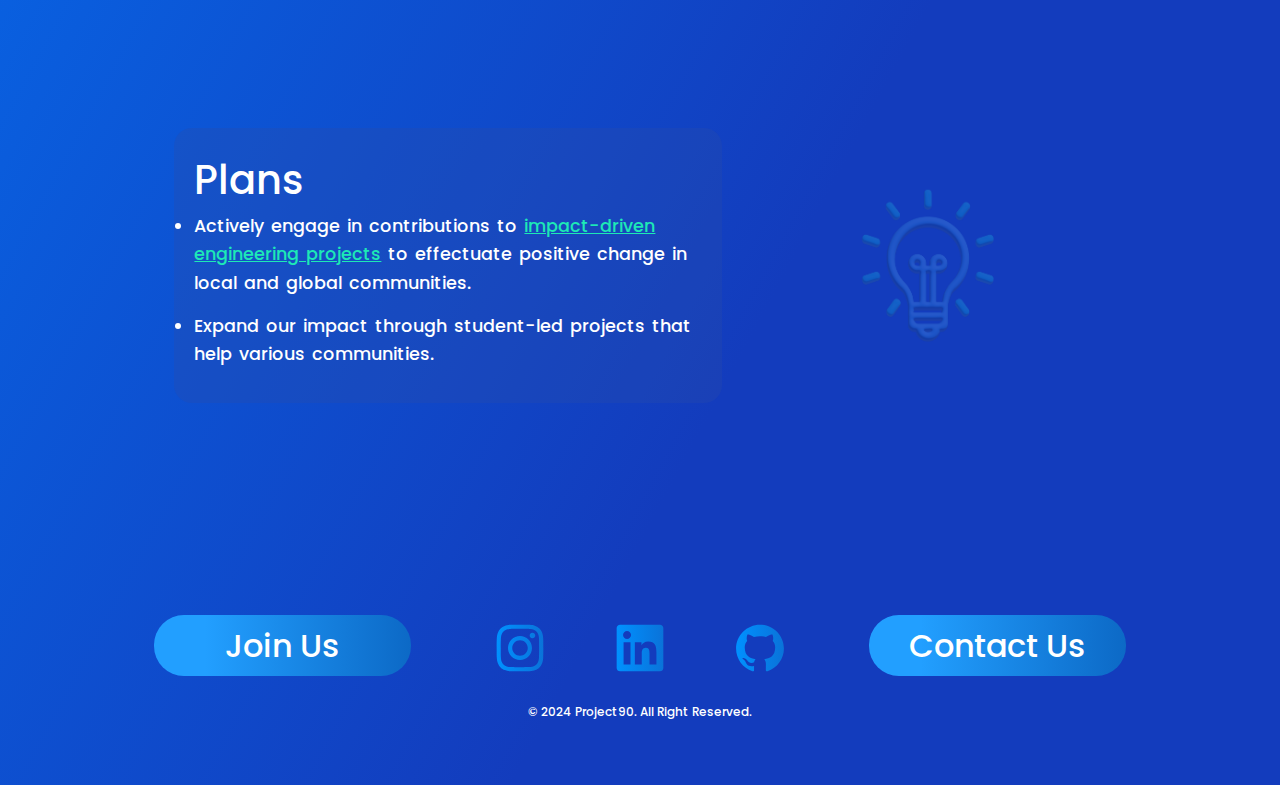
==== commit 118de753: "Added more suggested feedback (Alvi, Farhan)" ====
--- a/index.html
+++ b/index.html
@@ -123,109 +123,164 @@
 		<h1 class="webpage-heading">Who We Are</h1>
 			
 		<div class="top-webpage-msg">
-			<h2>
+			<p>
 				Project90 is a University of Calgary engineering club fostering hands-on design projects and helping the community.
-			</h2>
+			</p>
 		</div>
 
 		<!-- Purpose -->
-		<section class="infoSpacing">
-            <div class="content purpose">
-				<h1 class="text">Purpose</h1>
-				<li>Empower students to leverage their academic expertise for tangible impact.</ul>
-				<li>Collaborate with established NGOs, our organization fosters practical design projects that drive meaningful change.</ul>
-				<li>Cultive awareness of local and international development through campus-wide seminars and events to take action.</li>
-            </div>
-
-			<img src="image/Handshake.svg" alt="Handshake" class="handshake" width=25%>
-
-		</section>
+		<div class="homepage-info reverse-items">
+			<div class="intro-outer-box">
+				<div class="intro-inner-box">
+					<h1>Purpose</h1>
+					<li>Empower students to leverage their academic expertise for tangible impact.</ul>
+					<li>Collaborate with established NGOs, our organization fosters practical design projects that drive meaningful change.</ul>
+					<li>Cultive awareness of local and international development through campus-wide seminars and events to take action.</li>
+				</div>
+			</div>
+            <div class="image-wrapper handshake">
+                <img src="../image/handshake.svg" alt="Handshake" class="homepage-svg" />
+            </div>
+        </div>
 
 		<!-- Goals -->
-		<section class="infoSpacing">
-            <div class="content goals">
-				<h1 class="text">Goals</h1>
-				<li>Utilize academic knowledge to execute targeted, small-scale projects with precision and efficacy.</li>
-				<li>Foster active engagement within the campus community towards the advancement of local and international development initiatives.</li>
-				<li>Effectuate direct and tangible impact on the socio-economic landscape of developing nations through our strategic interventions.</li>
-            </div>
-
-			<img src="image/Stars.svg" alt="Pointing at Stars" class="goalsPos goalsHand goalsStars" width=25%>
-
-		</section>
+        <div class="homepage-info">
+            <div class="image-wrapper pointingAtStars">
+                <img src="../image/stars.svg" alt="Pointing at Stars" class="homepage-image" />
+            </div>
+			<div class="intro-outer-box">
+				<div class="intro-inner-box">
+					<h1>Goals</h1>
+					<li>Utilize academic knowledge to execute targeted, small-scale projects with precision and efficacy.</li>
+					<li>Foster active engagement within the campus community towards the advancement of local and international development initiatives.</li>
+					<li>Effectuate direct and tangible impact on the socio-economic landscape of developing nations through our strategic interventions.</li>
+					
+				</div>
+			</div>
+		</div>
 
 		<!-- Plans -->
-		<section class="infoSpacing">
-            <div class="content plans">
-				<h1 class="text">Plans</h1>
-				<li>Actively engage in contributions to
-				<a href="../page/projects.html" class="urlLink">impact-driven engineering projects</a>
-				to effectuate positive change in local and global communities.</li>
-				<li>Expand our impact through student-led projects that help various communities.</li>
-            </div>
-
-			<img src="image/Light_Bulb.svg" alt="Light Bulb" class="lightBulb" width=25%>
-
-		</section>
+        <div class="homepage-info reverse-items">
+			<div class="intro-outer-box">
+				<div class="intro-inner-box">
+					<h1>Plans</h1>
+					<li>Actively engage in contributions to
+						<a href="../page/projects.html" class="urlLink">impact-driven engineering projects</a>
+						to effectuate positive change in local and global communities.</li>
+					<li>Expand our impact through student-led projects that help various communities.</li>
+				</div>
+			</div>
+            <div class="image-wrapper lightBulb">
+                <img src="../image/Light_Bulb.svg" alt="Light Bulb" class="homepage-svg" />
+            </div>
+		</div>
 
 		<div class="bottomNavContainer">
-            <!-- Join Us -->
-               <h2><a href="https://linktr.ee/project90uofc" class="joinOrContact joinUs">Join Us</a></h2>
-
-				<!-- Socials -->
-				<div class="bottomNav socialsContainer">
-					<!--Instagram Logo (Reference link: https://iconduck.com/icons/21194/instagram) -->
-					<a href="https://www.instagram.com/project90.uofc/">
-						<svg class="socials" data-name="Layer 1" xmlns="http://www.w3.org/2000/svg" viewBox="0 0 300 300">
-							<defs>
-								<linearGradient id="iconGradient4" x1="0%" y1="0%" x2="100%" y2="0%">
-									<stop offset="0%" style="stop-color: var(--startColor)" />
-									<stop offset="100%" style="stop-color: var(--endColor)" />
-								</linearGradient>
-							</defs>
-							<path
-								fill="url(#iconGradient4)"
-								d="M150,25c-33.98,0-38.22.16-51.51.73-13.35.66-22.39,2.73-30.36,5.82-8.22,3.22-15.22,7.49-22.14,14.45-6.96,6.91-11.27,13.92-14.45,22.14-3.09,7.97-5.16,17-5.82,30.36-.6,13.31-.73,17.53-.73,51.51s.16,38.22.73,51.51c.66,13.31,2.73,22.39,5.82,30.36,3.22,8.22,7.49,15.22,14.45,22.14,6.91,6.96,13.92,11.27,22.14,14.45,7.97,3.06,17.04,5.16,30.36,5.82,13.31.6,17.53.73,51.51.73s38.22-.16,51.51-.73c13.31-.66,22.39-2.77,30.36-5.82,8.22-3.22,15.22-7.49,22.14-14.45,6.96-6.91,11.27-13.88,14.45-22.14,3.06-7.97,5.16-17.04,5.82-30.36.6-13.31.73-17.53.73-51.51s-.16-38.22-.73-51.51c-.66-13.31-2.77-22.43-5.82-30.36-3.22-8.22-7.49-15.22-14.45-22.14-6.91-6.96-13.88-11.27-22.14-14.45-7.97-3.09-17.04-5.16-30.36-5.82-13.31-.6-17.53-.73-51.51-.73ZM150,47.5c33.37,0,37.36.16,50.55.73,12.17.57,18.79,2.6,23.19,4.32,5.87,2.27,9.97,4.96,14.41,9.35,4.35,4.35,7.04,8.5,9.31,14.37,1.72,4.4,3.75,11.02,4.32,23.19.56,13.19.73,17.18.73,50.55s-.16,37.36-.77,50.55c-.66,12.17-2.69,18.79-4.4,23.19-2.37,5.87-5.01,9.97-9.37,14.41-4.4,4.35-8.59,7.04-14.41,9.31-4.34,1.72-11.06,3.75-23.28,4.32-13.26.56-17.17.73-50.62.73s-37.36-.16-50.63-.77c-12.17-.66-18.88-2.69-23.28-4.4-5.94-2.37-10.01-5.01-14.37-9.37-4.4-4.4-7.2-8.59-9.35-14.41-1.75-4.34-3.75-11.06-4.4-23.28-.45-13.1-.66-17.17-.66-50.47s.21-37.36.66-50.62c.65-12.21,2.65-18.92,4.4-23.28,2.16-5.95,4.96-10.01,9.35-14.41,4.35-4.35,8.43-7.16,14.37-9.37,4.4-1.71,10.95-3.74,23.16-4.35,13.26-.48,17.17-.65,50.58-.65l.52.36ZM150,85.84c-35.48,0-64.17,28.73-64.17,64.17s28.73,64.17,64.17,64.17,64.17-28.73,64.17-64.17-28.73-64.17-64.17-64.17ZM150,191.68c-23.03,0-41.67-18.64-41.67-41.67s18.64-41.67,41.67-41.67,41.67,18.64,41.67,41.67-18.64,41.67-41.67,41.67ZM231.76,83.28c0,8.31-6.76,15.01-15.03,15.01s-15.01-6.71-15.01-15.01,6.75-14.98,15.01-14.98,15.03,6.72,15.03,14.98Z"
-							/>
-						</svg>
-					</a>
-
-					<!-- Linkedin Logo (Reference link: https://iconduck.com/icons/103018/social-linkedin) -->
-					<a href="https://www.linkedin.com/company/project-90-ucalgary/mycompany/">
-						<svg class="socials" xmlns="http://www.w3.org/2000/svg" viewBox="0 0 300 300">
-							<defs>
-								<linearGradient id="iconGradient5" x1="0%" y1="0%" x2="100%" y2="0%">
-									<stop offset="0%" style="stop-color: var(--startColor)" />
-									<stop offset="100%" style="stop-color: var(--endColor)" />
-								</linearGradient>
-							</defs>
-							<path
-								fill="url(#iconGradient5)"
-								d="M256.48,25H43.45c-10.19,0-18.45,8.07-18.45,18.01v213.95c0,9.95,8.27,18.04,18.45,18.04h213.03c10.19,0,18.52-8.08,18.52-18.04V43.01c0-9.94-8.32-18.01-18.52-18.01ZM99.15,238.03h-37.1v-119.3h37.1v119.3ZM80.6,102.42c-11.89,0-21.49-9.63-21.49-21.51s9.61-21.49,21.49-21.49,21.49,9.63,21.49,21.49-9.63,21.51-21.49,21.51ZM238.02,238.03h-37.04v-58.01c0-13.84-.27-31.64-19.27-31.64s-22.24,15.07-22.24,30.63v59.02h-37.07v-119.31h35.57v16.29h.51c4.95-9.38,17.05-19.27,35.09-19.27,37.52,0,44.45,24.7,44.45,56.84v65.44h0Z"
-							/>
-						</svg>
-					</a>
-
-					<!-- Github Logo (Reference link: https://iconduck.com/icons/11081/github) -->
-					<a href="https://github.com/project90uc" alt="GitHub">
-						<svg class="socials" xmlns="http://www.w3.org/2000/svg" viewBox="0 0 300 300">
-							<defs>
-								<linearGradient id="iconGradient6" x1="0%" y1="0%" x2="100%" y2="0%">
-									<stop offset="0%" style="stop-color: var(--startColor)" />
-									<stop offset="100%" style="stop-color: var(--endColor)" />
-								</linearGradient>
-							</defs>
-							<path
-								fill="url(#iconGradient6)"
-								d="M150.01,25.01c-70.8,0-128.16,57.41-128.16,128.16,0,56.65,36.72,104.67,87.6,121.61,6.43,1.21,8.75-2.76,8.75-6.18,0-3.04-.07-11.09-.12-21.78-35.67,7.72-43.18-17.23-43.18-17.23-5.84-14.77-14.27-18.73-14.27-18.73-11.6-7.92.92-7.75.92-7.75,12.85.87,19.61,13.18,19.61,13.18,11.43,19.61,29.99,13.94,37.33,10.64,1.12-8.26,4.46-13.94,8.1-17.1-28.45-3.21-58.37-14.23-58.37-63.33,0-14.03,4.97-25.45,13.18-34.42-1.42-3.21-5.76-16.27,1.13-33.92,0,0,10.73-3.42,35.24,13.14,10.26-2.84,21.15-4.26,32.04-4.33,10.89.07,21.78,1.5,32.04,4.33,24.37-16.56,35.09-13.14,35.09-13.14,6.88,17.65,2.54,30.7,1.29,33.92,8.13,8.97,13.1,20.4,13.1,34.42,0,49.22-29.96,60.07-58.44,63.21,4.45,3.84,8.63,11.73,8.63,23.7,0,17.14-.16,30.95-.16,35.12,0,3.33,2.24,7.34,8.84,6.05,51.26-16.76,87.94-64.82,87.94-121.4,0-70.75-57.36-128.16-128.16-128.16h.02Z"
-							/>
-						</svg>
-					</a>
-				</div>
-
-				<h2 class="text"><a href="mailto:Project90@gmail.com" target="_blank" class="joinOrContact contactUs">Contact Us</a></h2>
-			</div>
-		</div>	
+            <h2>
+                <a href="https://linktr.ee/project90uofc" class="joinOrContact">Join Us</a>
+            </h2>
+
+            <div class="social-icon-container">
+                <div class="link-row-2">
+                    <!--Instagram Logo -->
+                    <!-- Reference link: https://iconduck.com/icons/21194/instagram -->
+                    <a href="https://www.instagram.com/project90.uofc/">
+                        <svg
+                            class="socials"
+                            data-name="Layer 1"
+                            xmlns="http://www.w3.org/2000/svg"
+                            viewBox="0 0 300 300"
+                            width="12.5%"
+                        >
+                            <defs>
+                                <linearGradient
+                                    id="iconGradient4"
+                                    x1="0%"
+                                    y1="0%"
+                                    x2="100%"
+                                    y2="0%"
+                                >
+                                    <stop offset="0%" style="stop-color: var(--startColor)" />
+                                    <stop offset="100%" style="stop-color: var(--endColor)" />
+                                </linearGradient>
+                            </defs>
+                            <path
+                                fill="url(#iconGradient4)"
+                                d="M150,25c-33.98,0-38.22.16-51.51.73-13.35.66-22.39,2.73-30.36,5.82-8.22,3.22-15.22,7.49-22.14,14.45-6.96,6.91-11.27,13.92-14.45,22.14-3.09,7.97-5.16,17-5.82,30.36-.6,13.31-.73,17.53-.73,51.51s.16,38.22.73,51.51c.66,13.31,2.73,22.39,5.82,30.36,3.22,8.22,7.49,15.22,14.45,22.14,6.91,6.96,13.92,11.27,22.14,14.45,7.97,3.06,17.04,5.16,30.36,5.82,13.31.6,17.53.73,51.51.73s38.22-.16,51.51-.73c13.31-.66,22.39-2.77,30.36-5.82,8.22-3.22,15.22-7.49,22.14-14.45,6.96-6.91,11.27-13.88,14.45-22.14,3.06-7.97,5.16-17.04,5.82-30.36.6-13.31.73-17.53.73-51.51s-.16-38.22-.73-51.51c-.66-13.31-2.77-22.43-5.82-30.36-3.22-8.22-7.49-15.22-14.45-22.14-6.91-6.96-13.88-11.27-22.14-14.45-7.97-3.09-17.04-5.16-30.36-5.82-13.31-.6-17.53-.73-51.51-.73ZM150,47.5c33.37,0,37.36.16,50.55.73,12.17.57,18.79,2.6,23.19,4.32,5.87,2.27,9.97,4.96,14.41,9.35,4.35,4.35,7.04,8.5,9.31,14.37,1.72,4.4,3.75,11.02,4.32,23.19.56,13.19.73,17.18.73,50.55s-.16,37.36-.77,50.55c-.66,12.17-2.69,18.79-4.4,23.19-2.37,5.87-5.01,9.97-9.37,14.41-4.4,4.35-8.59,7.04-14.41,9.31-4.34,1.72-11.06,3.75-23.28,4.32-13.26.56-17.17.73-50.62.73s-37.36-.16-50.63-.77c-12.17-.66-18.88-2.69-23.28-4.4-5.94-2.37-10.01-5.01-14.37-9.37-4.4-4.4-7.2-8.59-9.35-14.41-1.75-4.34-3.75-11.06-4.4-23.28-.45-13.1-.66-17.17-.66-50.47s.21-37.36.66-50.62c.65-12.21,2.65-18.92,4.4-23.28,2.16-5.95,4.96-10.01,9.35-14.41,4.35-4.35,8.43-7.16,14.37-9.37,4.4-1.71,10.95-3.74,23.16-4.35,13.26-.48,17.17-.65,50.58-.65l.52.36ZM150,85.84c-35.48,0-64.17,28.73-64.17,64.17s28.73,64.17,64.17,64.17,64.17-28.73,64.17-64.17-28.73-64.17-64.17-64.17ZM150,191.68c-23.03,0-41.67-18.64-41.67-41.67s18.64-41.67,41.67-41.67,41.67,18.64,41.67,41.67-18.64,41.67-41.67,41.67ZM231.76,83.28c0,8.31-6.76,15.01-15.03,15.01s-15.01-6.71-15.01-15.01,6.75-14.98,15.01-14.98,15.03,6.72,15.03,14.98Z"
+                            />
+                        </svg>
+                    </a>
+                    <!-- Linkedin Logo -->
+                    <!-- Reference link: https://iconduck.com/icons/103018/social-linkedin -->
+                    <a
+                        href="https://www.linkedin.com/company/project-90-ucalgary/mycompany/"
+                    >
+                        <svg
+                            class="socials"
+                            xmlns="http://www.w3.org/2000/svg"
+                            viewBox="0 0 300 300"
+                            width="12.5%"
+                        >
+                            <defs>
+                                <linearGradient
+                                    id="iconGradient5"
+                                    x1="0%"
+                                    y1="0%"
+                                    x2="100%"
+                                    y2="0%"
+                                >
+                                    <stop offset="0%" style="stop-color: var(--startColor)" />
+                                    <stop offset="100%" style="stop-color: var(--endColor)" />
+                                </linearGradient>
+                            </defs>
+                            <path
+                                fill="url(#iconGradient5)"
+                                d="M256.48,25H43.45c-10.19,0-18.45,8.07-18.45,18.01v213.95c0,9.95,8.27,18.04,18.45,18.04h213.03c10.19,0,18.52-8.08,18.52-18.04V43.01c0-9.94-8.32-18.01-18.52-18.01ZM99.15,238.03h-37.1v-119.3h37.1v119.3ZM80.6,102.42c-11.89,0-21.49-9.63-21.49-21.51s9.61-21.49,21.49-21.49,21.49,9.63,21.49,21.49-9.63,21.51-21.49,21.51ZM238.02,238.03h-37.04v-58.01c0-13.84-.27-31.64-19.27-31.64s-22.24,15.07-22.24,30.63v59.02h-37.07v-119.31h35.57v16.29h.51c4.95-9.38,17.05-19.27,35.09-19.27,37.52,0,44.45,24.7,44.45,56.84v65.44h0Z"
+                            />
+                        </svg>
+                    </a>
+
+                    <!-- Github Logo -->
+                    <!-- Reference link: https://iconduck.com/icons/11081/github -->
+                    <a href="https://github.com/project90uc" alt="GitHub">
+                        <svg
+                            class="socials"
+                            xmlns="http://www.w3.org/2000/svg"
+                            viewBox="0 0 300 300"
+                            width="12.5%"
+                        >
+                            <defs>
+                                <linearGradient
+                                    id="iconGradient6"
+                                    x1="0%"
+                                    y1="0%"
+                                    x2="100%"
+                                    y2="0%"
+                                >
+                                    <stop offset="0%" style="stop-color: var(--startColor)" />
+                                    <stop offset="100%" style="stop-color: var(--endColor)" />
+                                </linearGradient>
+                            </defs>
+                            <path
+                                fill="url(#iconGradient6)"
+                                d="M150.01,25.01c-70.8,0-128.16,57.41-128.16,128.16,0,56.65,36.72,104.67,87.6,121.61,6.43,1.21,8.75-2.76,8.75-6.18,0-3.04-.07-11.09-.12-21.78-35.67,7.72-43.18-17.23-43.18-17.23-5.84-14.77-14.27-18.73-14.27-18.73-11.6-7.92.92-7.75.92-7.75,12.85.87,19.61,13.18,19.61,13.18,11.43,19.61,29.99,13.94,37.33,10.64,1.12-8.26,4.46-13.94,8.1-17.1-28.45-3.21-58.37-14.23-58.37-63.33,0-14.03,4.97-25.45,13.18-34.42-1.42-3.21-5.76-16.27,1.13-33.92,0,0,10.73-3.42,35.24,13.14,10.26-2.84,21.15-4.26,32.04-4.33,10.89.07,21.78,1.5,32.04,4.33,24.37-16.56,35.09-13.14,35.09-13.14,6.88,17.65,2.54,30.7,1.29,33.92,8.13,8.97,13.1,20.4,13.1,34.42,0,49.22-29.96,60.07-58.44,63.21,4.45,3.84,8.63,11.73,8.63,23.7,0,17.14-.16,30.95-.16,35.12,0,3.33,2.24,7.34,8.84,6.05,51.26-16.76,87.94-64.82,87.94-121.4,0-70.75-57.36-128.16-128.16-128.16h.02Z"
+                            />
+                        </svg>
+                    </a>
+                </div>
+            </div>
+
+            <h2 class="text">
+                <a
+                    href="mailto:Project90@gmail.com"
+                    target="_blank"
+                    class="joinOrContact"
+                    >Contact Us</a
+                >
+            </h2>
+    	</div>	
+
+		<p class="copyright">&copy; 2024 Project90. All Right Reserved.</p>
       
 		<!-- JavaScript Scripts -->
 		<script src="https://cdnjs.cloudflare.com/ajax/libs/jquery/3.6.1/jquery.min.js"></script>
--- a/index.css
+++ b/index.css
@@ -1,7 +1,6 @@
 *{ margin: 0; padding: 0; box-sizing: border-box; }
 
-:root
-{
+:root {
    --PrimaryFont: 'Poppins', sans-serif;
    --SecondaryFont: 'Source Code Pro', monospace;
 
@@ -18,10 +17,8 @@
 }
 
 /* Sizing for Different Media */
-@media (min-width: 300px)
-{
-   :root
-   {
+@media (min-width: 300px) {
+   :root {
       --LogoWidth: 40%;
       --LogoYPos: 15%;
       --globeSize: 500px;
@@ -44,39 +41,28 @@
       --marginTwo: var(--marginOne);
       --bottomNavSize: 65px;
    }
-   strong, a 
-   { 
+   strong, a { 
        font-size: var(--HeaderThree);
    }
-   .bottomNavContainer {
-      margin-left: 1rem;
-      margin-right: 1rem;
-   }
-}
-@media (min-width: 350px)
-{
-   :root
-   {
+}
+@media (min-width: 350px) {
+   :root {
       --LogoYPos: 5%;
       --handshakeYPos: calc(-515% + ((100vw - 300px) * 0.8));
       --starsYPos: -330%;
       --lightBulbYPos: -265%;
    }
 }
-@media (min-width: 375px)
-{
-   :root
-   {
+@media (min-width: 375px) {
+   :root {
       --LogoYPos: 0%;
       --handshakeYPos: -400%;
       --starsYPos: -310%;
       --lightBulbYPos: -250%;
    }
 }
-@media (min-width: 400px)
-{
-   :root
-   {
+@media (min-width: 400px) {
+   :root {
       --LogoWidth: 35%;
       --LogoYPos: 3%;
       --handshakeYPos: -375%;
@@ -84,20 +70,16 @@
       --lightBulbYPos: -240%;
    }
 }
-@media (min-width: 450px)
-{
-   :root
-   {
+@media (min-width: 450px) {
+   :root {
       --LogoYPos: -5%;
       --handshakeYPos: -350%;
       --starsYPos: -260%;
       --lightBulbYPos: -215%;
    }
 }
-@media (min-width: 500px)
-{
-   :root
-   {
+@media (min-width: 500px) {
+   :root {
       --LogoWidth: 30%;
       --LogoYPos: -2.5%;
       --globeSpaceHeight: 80%;
@@ -106,20 +88,16 @@
       --lightBulbYPos: -200%;
    }
 }
-@media (min-width: 530px)
-{
-   :root
-   {
+@media (min-width: 530px) {
+   :root {
       --LogoYPos: -5%;
       --handshakeYPos: -300%;
       --starsYPos: -230%;
       --lightBulbYPos: -195%;
    }
 }
-@media (min-width: 600px)
-{
-   :root
-   {
+@media (min-width: 600px) {
+   :root {
       --LogoWidth: 27.5%;
       --LogoYPos: -7.5%;
       --HeaderOne: 1.5rem;
@@ -139,15 +117,9 @@
       --marginTwo: 39.75%;
       --bottomNavSize: 115px;
    }
-   .bottomNavContainer {
-      margin-left: 4rem;
-      margin-right: 4rem;
-   }
-}
-@media (min-width: 700px)
-{
-   :root
-   {
+}
+@media (min-width: 700px) {
+   :root {
       --LogoYPos: -15%;
       --globeSpaceHeight: 77.5%;
       --handshakeYPos: -145%;
@@ -155,20 +127,16 @@
       --lightBulbYPos: -105%;
    }
 }
-@media (min-width: 800px)
-{
-   :root
-   {
+@media (min-width: 800px) {
+   :root {
       --LogoYPos: -22.5%;
       --handshakeYPos: -135%;
       --starsYPos: -110%;
       --lightBulbYPos: -100%;
    }
 }
-@media (min-width: 900px)
-{
-   :root
-   {
+@media (min-width: 900px) {
+   :root {
       --LogoWidth: 20%;
       --LogoYPos: -10%;
       --HeaderOne: 1.75rem;
@@ -188,34 +156,26 @@
       --bottomNavSize: 160px;
    }
 }
-@media (min-width: 1000px)
-{
-   :root
-   {
+@media (min-width: 1000px) {
+   :root {
       --LogoYPos: -17.5%;
       --handshakeYPos: -135%;
       --starsYPos: -120%;
       --lightBulbYPos: -97.5%;
    }
 }
-@media (min-width: 1001px)
-{
-   :root
-   {
+@media (min-width: 1001px){
+   :root {
       --LogoYPos: -12.5%;
    }
 }
-@media (min-width: 1100px)
-{
-   :root
-   {
+@media (min-width: 1100px) {
+   :root {
       --LogoYPos: -17.5%;
    }
 }
-@media (min-width: 1200px)
-{
-   :root
-   {
+@media (min-width: 1200px) {
+   :root {
       --LogoWidth: 17.5%;
       --LogoYPos: -15%;
       --HeaderOne: 2.3rem;
@@ -239,10 +199,8 @@
       --bottomNavSize: 170px;
    }
 }
-@media (min-width: 1500px)
-{
-   :root
-   {
+@media (min-width: 1500px) {
+   :root {
       --LogoWidth: 15%;
       --LogoYPos: -20%;
       --HeaderOne: 2.75rem;
@@ -281,10 +239,42 @@
 	.top-webpage-msg h2 {
 		font-size: 0.8rem;
 	}
-}
+   .bottomNavContainer {
+      flex-direction: column;
+      margin-top: 10%;
+      margin-bottom: 10%;
+   }
+   .bottomNavContainer .social-icon-container {
+      flex-direction: column;
+      width: 70%;
+      margin-left: 0%;
+      margin-right: 0%;
+      margin-top: 5%;
+      margin-bottom: 5%;
+   }
+   .bottomNavContainer svg {
+      width: 3.5rem;
+   }
+   .bottomNavContainer a {
+      font-size: 1.5rem;
+      width: 100%;
+   }
+   .link-row-2 {
+      display: flex;
+      flex-direction: row;
+      width: 100%;
+      margin-top: 5%;
+      margin-bottom: 5%;
+   }
+}
+
 /* iPad devices */
-@media (min-width: 600px) and (max-width: 1024px) {
-	.webpage-heading {
+@media (min-width: 600px) and (max-width: 900px) {
+   .heading {
+		margin-top: 5rem;
+		font-size: 2rem;
+	}
+   .webpage-heading {
 		margin-top: 6rem;
 		margin-bottom: 3rem;
 		font-size: 2rem;
@@ -297,9 +287,39 @@
 	.top-webpage-msg h2 {
 		font-size: 1.1rem;
 	}
-}
-/* Laptop devices */
-@media (min-width: 1024px) {
+   .bottomNavContainer {
+      flex-direction: row;
+      width: 90%;
+      margin-left: 5%;
+      margin-right: 5%;
+      margin-bottom: 5.5%;
+      margin-top: 0%;
+   }
+   .bottomNavContainer .social-icon-container {
+      flex-direction: row;
+      width: 60%;
+      margin-left: 5%;
+      margin-right: 5%;
+      margin-top: 0%;
+      margin-bottom: 0%;
+   }
+   .bottomNavContainer svg {
+      width: 2.5rem;
+   }
+   .bottomNavContainer a {
+      font-size: 1.4rem;
+      width: 100%;
+   }
+   .link-row-2 {
+      display: flex;
+      flex-direction: row;
+      width: 100%;
+      margin-top: 5%;
+      margin-bottom: 5%;
+   }
+}
+
+@media (min-width: 900px) and (max-width: 1200px) {
    .webpage-heading {
 		font-size: 2.2rem;
 		margin-bottom: 1rem;
@@ -313,22 +333,58 @@
 		font-size: 1.3rem;
 	}
    .bottomNavContainer {
-      margin-left: 6rem;
-      margin-right: 6rem;
-   }
-}
+      width: 80%;
+      margin-left: 10%;
+      margin-right: 10%;
+   }
+   .bottomNavContainer .social-icon-container {
+      width: 70%;
+      margin-left: 5%;
+      margin-right: 5%;
+   }
+   .bottomNavContainer svg {
+      width: 3rem;
+   }
+   .bottomNavContainer a {
+      font-size: 1.8rem;
+      width: 100%;
+   }
+}
+
+/* Laptop devices */
 @media (min-width: 1200px) {
-	.webpage-heading {
+	.heading {
+		font-size: 2.2rem;
+		margin-bottom: 7rem;
+	}
+   .webpage-heading {
 		font-size: 2.2rem;
 		margin-bottom: 2rem;	
    }
    .top-webpage-msg {
-		margin-left: 22rem;
-		margin-right: 22rem;
+		margin-left: 30rem;
+		margin-right: 30rem;
 	}
    .bottomNavContainer {
       margin-left: 8rem;
       margin-right: 8rem;
+   }
+   .bottomNavContainer {
+      width: 80%;
+      margin-left: 10%;
+      margin-right: 10%;
+   }
+   .bottomNavContainer .social-icon-container {
+      width: 70%;
+      margin-left: 5%;
+      margin-right: 5%;
+   }
+   .bottomNavContainer svg {
+      width: 3.5rem;
+   }
+   .bottomNavContainer a {
+      font-size: 2rem;
+      width: 100%;
    }
 }
 
@@ -341,6 +397,225 @@
    font-weight: var(--Regular);
    line-height: 1.6;
    margin: 0;
+}
+
+.homepage-info {
+	margin: 3rem 10rem 6rem 10rem;
+	display: flex;
+   justify-content: center;
+   align-items: space-around;
+}
+
+.intro-outer-box {
+	display: flex;
+	flex-direction: column;
+	align-items: center;
+   width: 50%;
+   height: 100%;
+}
+
+.intro-inner-box {
+	display: flex;
+	flex-direction: column;
+	padding: 20px;
+	background-color: rgba(42, 75, 170, 0.3);
+	border-radius: 18px;
+   width: 95%;
+}
+
+.intro-inner-box h1 {
+   font-size: 1.4rem;
+}
+.intro-inner-box p {
+   font-size: 1.1rem;
+}
+
+.image-wrapper {
+   display: flex;
+   justify-content: center;
+   align-items: center;
+   width: 50%;
+   overflow: hidden;
+}
+
+.image-wrapper img {
+   width: 50%;
+   transition: transform 0.3s ease;
+}
+
+/* Mobile devices */
+@media (max-width: 450px) {
+   .homepage-info {
+      flex-direction: column;
+      margin: 3rem 2rem 5rem 2rem;
+   }
+   .reverse-items {
+      flex-direction: column-reverse;
+   }
+   .intro-outer-box {
+      width: 100%;
+      margin-top: 5rem;
+   }
+   .image-wrapper {
+      width: 100%;
+   }
+   .image-wrapper img {
+      height: 55%;
+   }
+   .intro-inner-box h1 {
+      font-size: 1.2rem;
+      margin-bottom: 0.7rem;
+  }
+
+  .intro-inner-box p {
+   font-size: 1rem;
+  }
+}
+
+/* iPad devices */
+@media (min-width: 450px) and (max-width: 600px) {
+   .homepage-info {
+      flex-direction: column;
+      margin: 3rem 4rem 6rem 4rem; 
+   }
+  .reverse-items {
+      flex-direction: column-reverse;
+   }
+   .intro-outer-box {
+      width: 100%;
+      margin-bottom: 5rem;
+   }
+   .image-wrapper {
+      width: 100%;
+   }
+   .image-wrapper img {
+      width: 44%;
+   }
+  .intro-inner-box h1 {
+     font-size: 1.2rem;
+     margin-bottom: 0.7rem;
+  }
+
+  .intro-inner-box p {
+     font-size: 1rem;
+  }
+}
+
+/* iPad devices */
+@media (min-width: 600px) and (max-width: 750px) {
+   .homepage-info {
+      flex-direction: row;
+      margin: 3rem 4rem 9rem 4rem;
+   }
+   .intro-outer-box {
+      width: 50%;
+      height: 100%;
+      margin-top: 0rem;
+   }
+   .image-wrapper {
+      width: 50%;
+      height: 100%;
+   }
+   .image-wrapper img {
+      width: 55%;
+   }
+  .intro-inner-box h1 {
+      font-size: 1.2rem;
+      margin-bottom: 0rem;
+  }
+
+  .intro-inner-box p {
+     font-size: 0.9rem;
+  }
+}
+
+@media (min-width: 750px) and (max-width: 900px) {
+   .homepage-info {
+      margin: 3rem 4rem 12rem 4rem;
+   }
+   .intro-outer-box {
+      width: 100%;
+   }
+   .image-wrapper {
+      width: 100%;
+   }
+   .image-wrapper img {
+      width: 50%;
+   }
+  .intro-inner-box h1 {
+     font-size: 1.3rem;
+  }
+
+  .intro-inner-box p {
+     font-size: 1rem;
+  }
+}
+
+@media (min-width: 900px) and (max-width: 1024px) {
+   .homepage-info {
+      margin: 3rem 6rem 12rem 6rem;
+   }
+   .intro-outer-box {
+      width: 50%;
+   }
+   .image-wrapper {
+      width: 50%;
+   }
+   .image-wrapper img {
+      width: 45%;
+   }
+   .intro-inner-box h1 {
+      font-size: 1.3rem;
+   }
+
+   .intro-inner-box p {
+      font-size: 1rem;
+   }
+}
+
+/* Laptop devices */
+@media (min-width: 1024px) and (max-width: 1200px) {
+   .homepage-info {
+      margin: 3rem 8rem 10rem 8rem;
+   }
+   .intro-outer-box {
+      width: 50%;
+      height: 100%;
+   }
+   .image-wrapper {
+      width: 50%;
+   }
+   .image-wrapper img {
+      width: 45%;
+   }
+  .intro-inner-box h1 {
+     font-size: 2.5rem;
+  }
+  .intro-inner-box p {
+     font-size: 1rem;
+  }
+}
+
+@media (min-width: 1200px) {
+   .homepage-info {
+      margin: 3rem 10rem 10rem 10rem;
+   }
+   .intro-outer-box {
+      width: 60%;
+      height: 100%;
+   }
+   .image-wrapper {
+      width: 40%;
+   }
+   .image-wrapper img {
+      width: 40%;
+   }
+   .intro-inner-box h1 {
+      font-size: 2.5rem;
+   }
+   .intro-inner-box p {
+      font-size: 1rem;
+   }
 }
 
 .centerBlocks {
@@ -423,44 +698,17 @@
    margin-bottom: -20%;
 }
 
-.purpose {
-   background: rgba(33, 112, 235, 0.3);
-   width: var(--infoWidth);
-   margin-left: var(--marginOne);
-   padding: 2% 2%; 
-   border-radius: 20px;
-}
-
 .handshake {
    opacity: 0.2;
-   transform: translate(var(--rightIconsXPos), var(--handshakeYPos));
    animation: bounce 3s ease-in-out;
    animation-timeline: view(7.5%);
    background-repeat: no-repeat;
 }
 
-.goals {
-   background: rgba(13, 92, 235, 0.3);
-   width: var(--infoWidth);
-   margin-left: var(--marginTwo);
-   padding: 2% 2%; 
-   border-radius: 20px;
-}
-.goalsPos {
-   opacity: 0.2;
-   transform: translate(var(--starsXPos), calc(var(--starsYPos) + 20%));
+.pointingAtStars {
    animation: flyIn 3s ease-in;
    animation-timeline: view(7.5%);
    background-repeat: no-repeat;
-
-}
-
-.plans {
-   background: rgba(31, 96, 236, 0.3);
-   width: var(--infoWidth);
-   margin-left: var(--marginOne);
-   padding: 2% 2%; 
-   border-radius: 20px;
 }
 
 .lightBulb {
@@ -468,7 +716,6 @@
    animation: lightUp 3s ease-in;
    animation-timeline: view(7.5%);
    background-repeat: no-repeat;
-   transform: translate(var(--rightIconsXPos), var(--lightBulbYPos));
 }
 
 /* Bottom Navbar*/
@@ -476,41 +723,45 @@
    display: flex;
    justify-content: center;
    align-items: center;
-   padding: 5px;
+   width: 80%;
+   margin: 0% 10% 5.5% 0%;
+   padding: 2% 2%;
+   text-align: center;
 }
 
 .bottomNavContainer h2 {
-   margin: 0;
-   flex: 0 0 50px;
+   width: 80%;
+}
+
+.bottomNavContainer, .social-icon-container {
    display: flex;
+   justify-content: space-between;
    align-items: center;
-   justify-content: center;
-}
-
+   width: 80%;
+   margin-left: 10%;
+   margin-right: 10%;
+}
 
 .bottomNavContainer a {
-   text-decoration: none;
-   color: var(--Text);
-}
-
-.bottomNav {
-   height: var(--bottomNavSize);
-   border-radius: 20px;
    display: flex;
    justify-content: center;
-   align-items: center;
-   text-align: center;
+}
+
+.link-row-2 {
+   display: flex;
+   flex-direction: row;
+   justify-content: space-between;
+   width: 100%;
 }
 
 .joinOrContact {
-   font-size: 1em;
+   font-size: 1.2em;
    color: var(--Text);
    background: var(--DefaultButtonGradient);
-   padding: 2% 0%;
-   border-radius: 20px;
-   margin: 0;
-   width: 100px;
-   text-align: center;
+   padding: 2% 5%;
+   border-radius: 30px;
+   margin-top: 10%;
+   margin-bottom: 10%;
 }
 
 .joinOrContact:hover {
@@ -518,24 +769,10 @@
    transition: 0.35s ease-in-out;
 }
 
-.joinUs, .contactUs {
-   display: flex;
-   align-items: center;
-   justify-content: center;
-   flex: 1;
-}
-
-.socialsContainer {
-   display: flex;
-   justify-content: center;
-   align-items: center;
-}
-
 .socials {
-   width: 24%;
-   margin: 0 5px;
    --startColor: #0091ff;
    --endColor: #0a73d9;
+   margin: 4% 4% 0% 4%;
    transition: all 0.3s ease;
 }
 
@@ -544,19 +781,11 @@
    --endColor: #0158bc;
 }
 
-.bottomNavContainer h2 {
-   display: flex;
-   align-items: center;
-   justify-content: center;
-   flex: 1;
-}
-
-.bottomNavContainer h2:first-of-type {
-   justify-content: flex-start;
-}
-
-.bottomNavContainer h2:last-of-type {
-   justify-content: flex-end;
+.copyright {
+   text-align: center;
+   font-size: 75%;
+   margin-top: -7.5%;
+   margin-bottom: 5%;
 }
 
 /* Typography*/
@@ -626,35 +855,33 @@
 /* animations */
 @keyframes bounce {
    from {
-      transform: translate(var(--rightIconsXPos), var(--handshakeYPos));
-   }
-   10% {
+   }
+   50% {
       opacity: 0.5;
-      transform: translate(var(--rightIconsXPos), calc(var(--handshakeYPos) + 20%));
-   }
-   15% {
+      transform: translateY(20%);
+   }
+   55% {
       opacity: 1;
-      transform: translate(var(--rightIconsXPos), calc(var(--handshakeYPos) - 10%));
-   }
-   20% {
-      transform: translate(var(--rightIconsXPos), var(--handshakeYPos));
+      transform: translateY(-10%);
+   }
+   60% {
+      transform: translateY(0%);
    }
 }
 @keyframes flyIn {
    from {
-   }
-   10% {
-      transform: translate(var(--starsXPos), var(--starsYPos));
+      transform: translateY(50%);
+   }
+   50% {
+      transform: translateY(0%);
       opacity: 1;
-      transition: 0.3s ease-in;  
    }
 }
 @keyframes lightUp {
    from {
       opacity: 0.2;   
    }
-   10% {
+   50% {
       opacity: 1;
-      transform: 0.3s ease;
    }
 }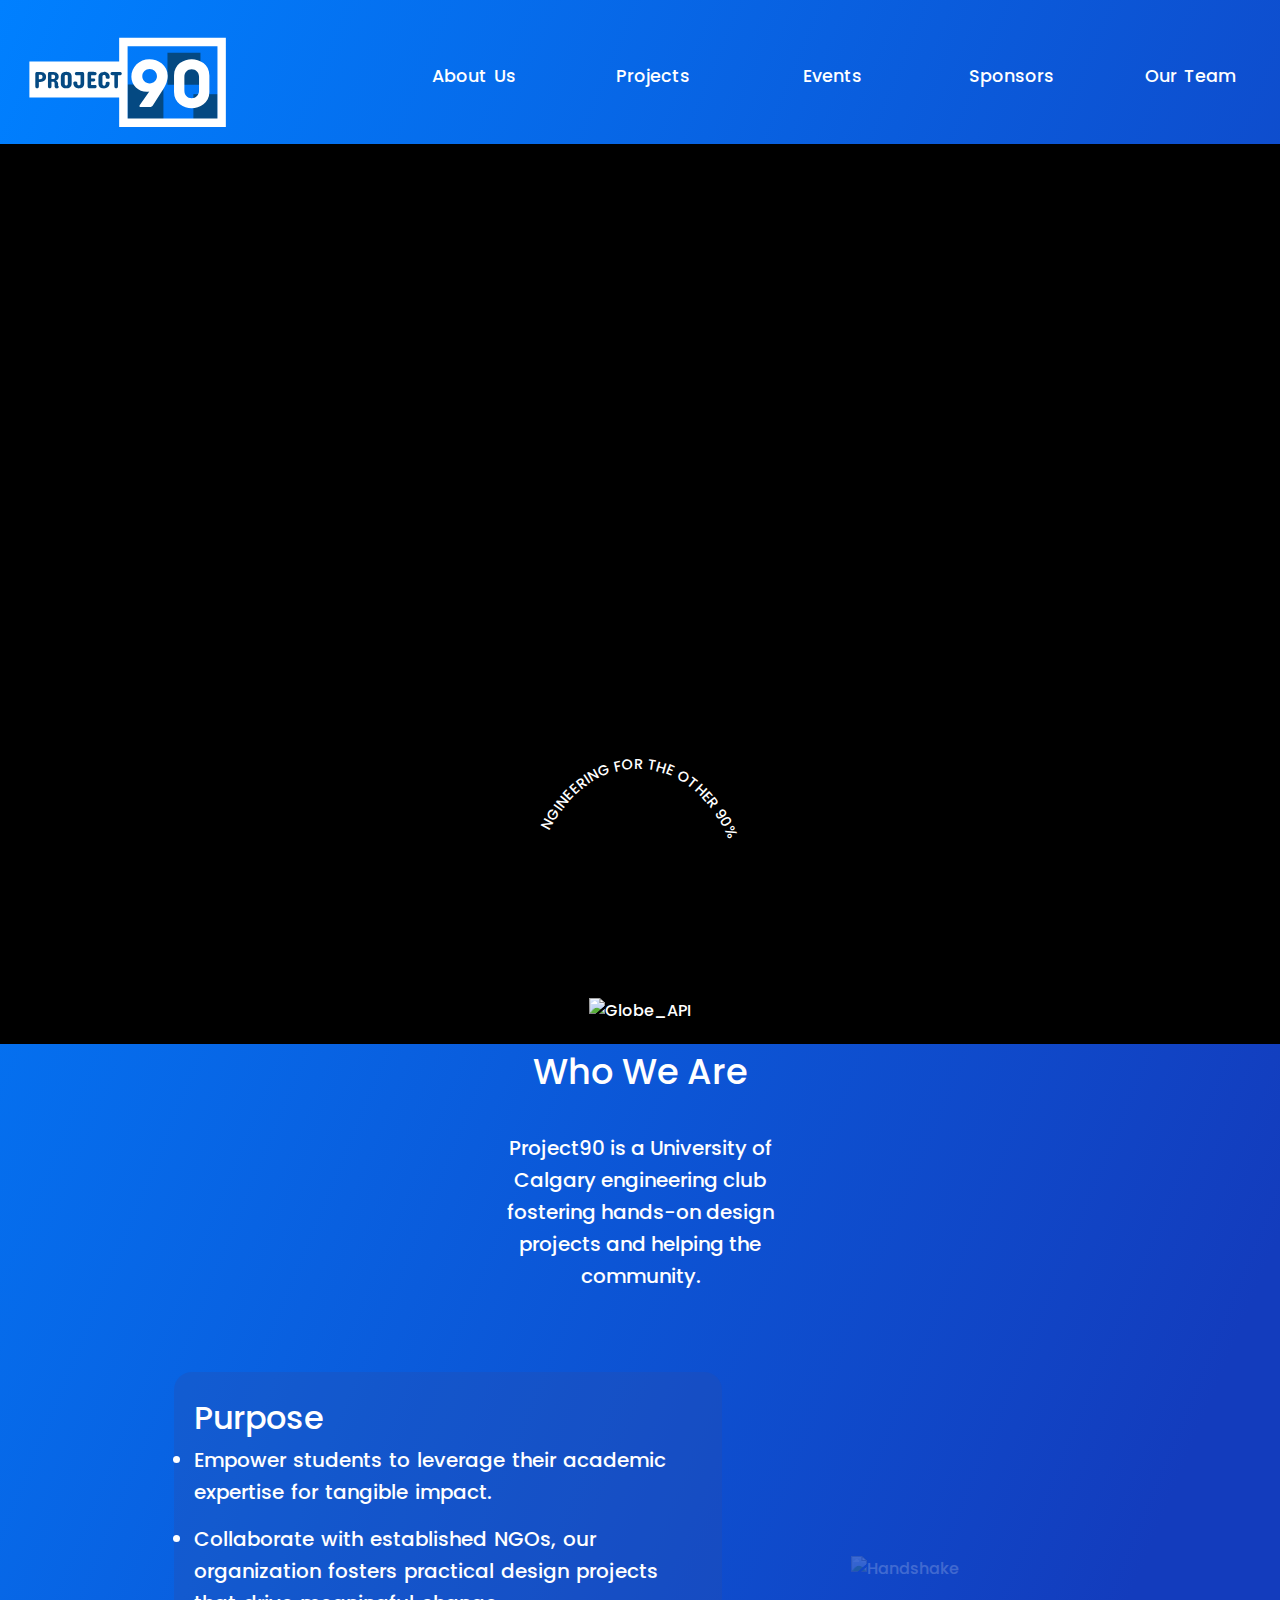
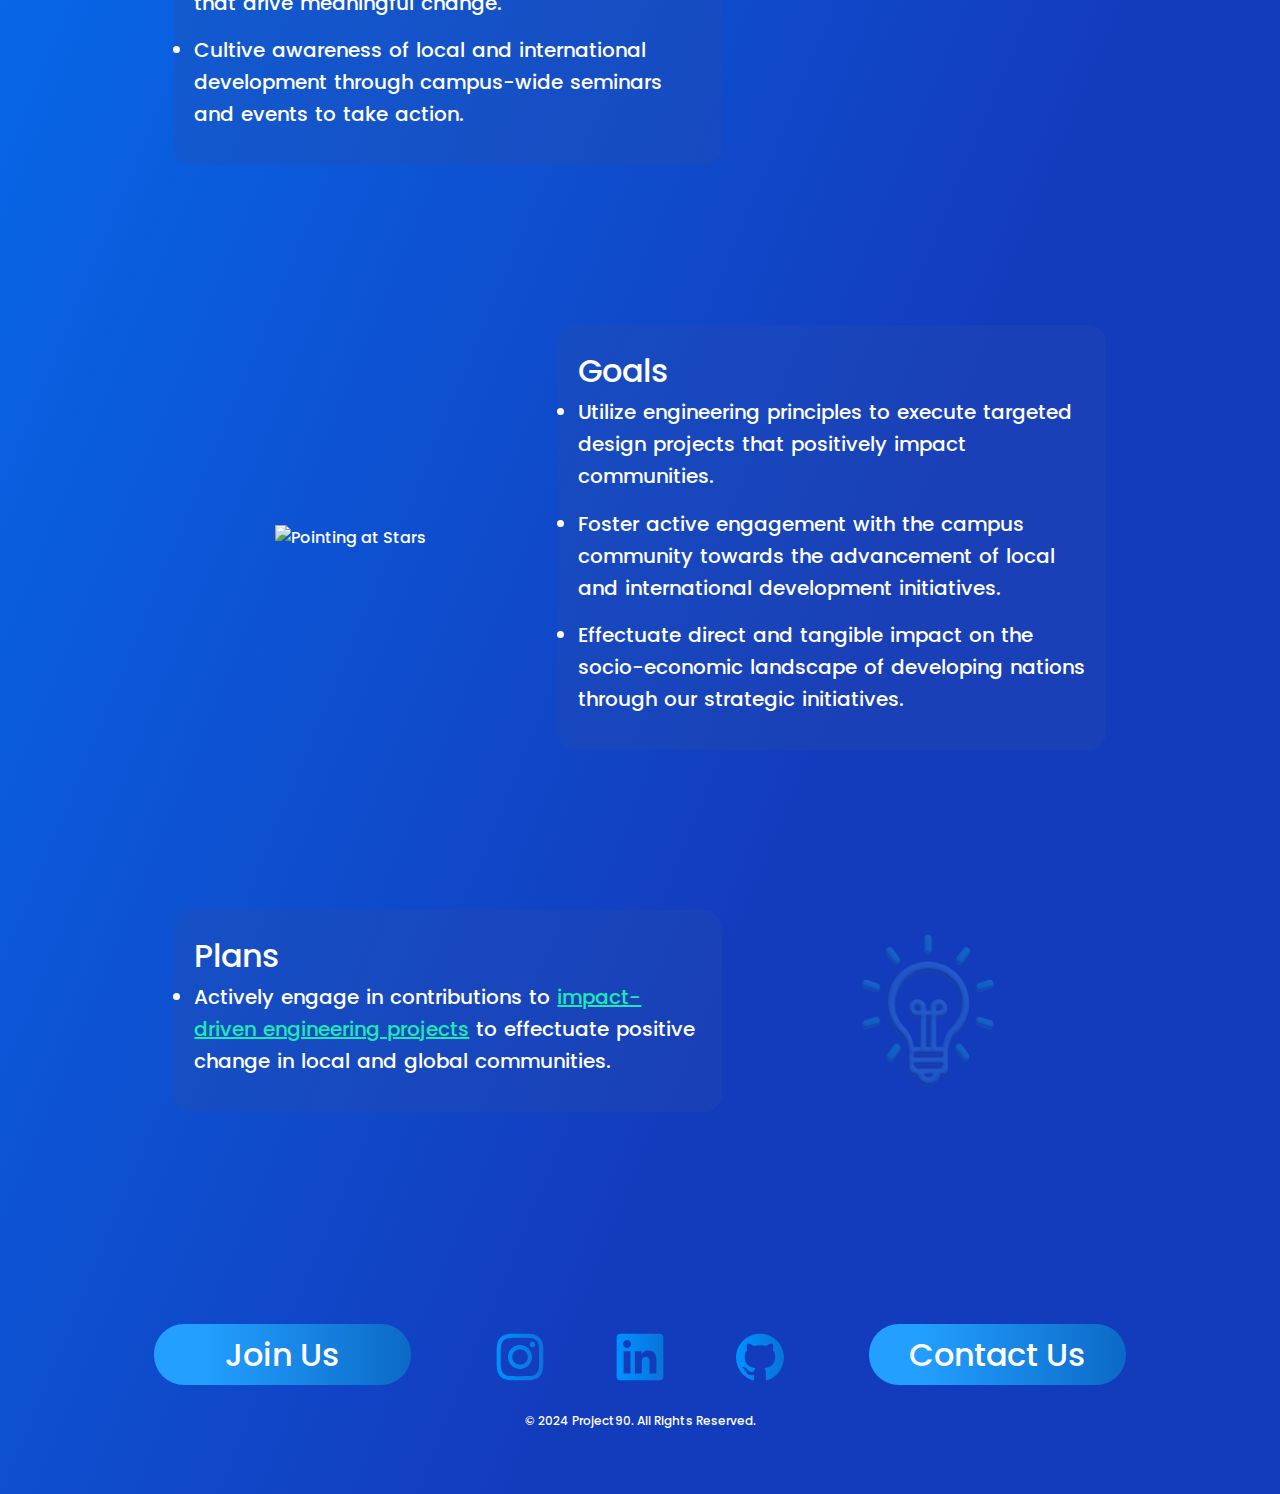
==== commit 2b612ef9: "Minor updates" ====
--- a/index.html
+++ b/index.html
@@ -151,9 +151,9 @@
 			<div class="intro-outer-box">
 				<div class="intro-inner-box">
 					<h1>Goals</h1>
-					<li>Utilize academic knowledge to execute targeted, small-scale projects with precision and efficacy.</li>
-					<li>Foster active engagement within the campus community towards the advancement of local and international development initiatives.</li>
-					<li>Effectuate direct and tangible impact on the socio-economic landscape of developing nations through our strategic interventions.</li>
+					<li>Utilize engineering principles to execute targeted design projects that positively impact communities.</li>
+					<li>Foster active engagement with the campus community towards the advancement of local and international development initiatives.</li>
+					<li>Effectuate direct and tangible impact on the socio-economic landscape of developing nations through our strategic initiatives.</li>
 					
 				</div>
 			</div>
@@ -167,7 +167,6 @@
 					<li>Actively engage in contributions to
 						<a href="../page/projects.html" class="urlLink">impact-driven engineering projects</a>
 						to effectuate positive change in local and global communities.</li>
-					<li>Expand our impact through student-led projects that help various communities.</li>
 				</div>
 			</div>
             <div class="image-wrapper lightBulb">
@@ -280,7 +279,7 @@
             </h2>
     	</div>	
 
-		<p class="copyright">&copy; 2024 Project90. All Right Reserved.</p>
+		<p class="copyright">&copy; 2024 Project90. All Rights Reserved.</p>
       
 		<!-- JavaScript Scripts -->
 		<script src="https://cdnjs.cloudflare.com/ajax/libs/jquery/3.6.1/jquery.min.js"></script>
--- a/index.css
+++ b/index.css
@@ -16,6 +16,20 @@
    --HoverButtonGradient: linear-gradient(to right, #0582ff 20%, #0158bc);
 }
 
+::-webkit-scrollbar {
+   width: 12px;
+}
+::-webkit-scrollbar-track {
+   background: #133cbd;
+}
+::-webkit-scrollbar-thumb {
+   background: #45abdd;
+   border-radius: 1rem;
+}
+::-webkit-scrollbar-thumb:hover {
+   background: #3b93bf;
+}
+
 /* Sizing for Different Media */
 @media (min-width: 300px) {
    :root {
@@ -26,74 +40,45 @@
       --HeaderTwo: 0.625rem;
       --HeaderThree: 0.45rem;
       --Body: 0.625rem;
-      --globeSpaceHeight: 85%;
+      /* --globeSpaceHeight: 85%;
       --slogan: -15%;
-      --globeGif: -67.5%;
-
-      --rightIconsXPos: 150%;
-      --handshakeYPos: -510%;
-      --starsXPos: 150%;
-      --starsYPos: -370%;
-      --lightBulbYPos: -310%;
-      --infoWidth: 100%;
-      --goalsWidth: 90%;
-      --marginOne: -0.5%;
-      --marginTwo: var(--marginOne);
-      --bottomNavSize: 65px;
+      --globeGif: -67.5%; */
    }
    strong, a { 
-       font-size: var(--HeaderThree);
+      font-size: var(--HeaderThree);
    }
 }
 @media (min-width: 350px) {
    :root {
       --LogoYPos: 5%;
-      --handshakeYPos: calc(-515% + ((100vw - 300px) * 0.8));
-      --starsYPos: -330%;
-      --lightBulbYPos: -265%;
    }
 }
 @media (min-width: 375px) {
    :root {
       --LogoYPos: 0%;
-      --handshakeYPos: -400%;
-      --starsYPos: -310%;
-      --lightBulbYPos: -250%;
    }
 }
 @media (min-width: 400px) {
    :root {
       --LogoWidth: 35%;
       --LogoYPos: 3%;
-      --handshakeYPos: -375%;
-      --starsYPos: -295%0
-      --lightBulbYPos: -240%;
    }
 }
 @media (min-width: 450px) {
    :root {
       --LogoYPos: -5%;
-      --handshakeYPos: -350%;
-      --starsYPos: -260%;
-      --lightBulbYPos: -215%;
    }
 }
 @media (min-width: 500px) {
    :root {
       --LogoWidth: 30%;
       --LogoYPos: -2.5%;
-      --globeSpaceHeight: 80%;
-      --handshakeYPos: -330%;
-      --starsYPos: -250%;
-      --lightBulbYPos: -200%;
+      /* --globeSpaceHeight: 80%; */
    }
 }
 @media (min-width: 530px) {
    :root {
       --LogoYPos: -5%;
-      --handshakeYPos: -300%;
-      --starsYPos: -230%;
-      --lightBulbYPos: -195%;
    }
 }
 @media (min-width: 600px) {
@@ -104,35 +89,18 @@
       --HeaderTwo: 1rem;
       --HeaderThree: 0.75rem;
       --Body: 0.75rem;
-      --globeSpaceHeight: 80%;
-
-      --rightIconsXPos: 280%;
-      --handshakeYPos: -165%;
-      --starsXPos: 30%;
-      --starsYPos: -135%;
-      --lightBulbYPos: -120%;
-
-      --infoWidth: 60%;
-      --marginOne: 0%;
-      --marginTwo: 39.75%;
-      --bottomNavSize: 115px;
+      /* --globeSpaceHeight: 80%; */
    }
 }
 @media (min-width: 700px) {
    :root {
       --LogoYPos: -15%;
-      --globeSpaceHeight: 77.5%;
-      --handshakeYPos: -145%;
-      --starsYPos: -125%;
-      --lightBulbYPos: -105%;
+      /* --globeSpaceHeight: 77.5%; */
    }
 }
 @media (min-width: 800px) {
    :root {
       --LogoYPos: -22.5%;
-      --handshakeYPos: -135%;
-      --starsYPos: -110%;
-      --lightBulbYPos: -100%;
    }
 }
 @media (min-width: 900px) {
@@ -143,25 +111,11 @@
       --HeaderTwo: 1.25rem;
       --HeaderThree: 1rem;
       --Body: 0.875rem;
-
-      --rightIconsXPos: 275%;
-      --handshakeYPos: -150%;
-      --starsXPos: 25%;
-      --starsYPos: -130%;
-      --lightBulbYPos: -102.5%;
-      
-      --infoWidth: 60%;
-      --marginOne: 1%;
-      --marginTwo: 38.75%;
-      --bottomNavSize: 160px;
    }
 }
 @media (min-width: 1000px) {
    :root {
       --LogoYPos: -17.5%;
-      --handshakeYPos: -135%;
-      --starsYPos: -120%;
-      --lightBulbYPos: -97.5%;
    }
 }
 @media (min-width: 1001px){
@@ -183,20 +137,9 @@
       --HeaderThree: 1.1rem;
       --Body: 1rem;
 
-      --globeSpaceHeight: 85%;
+      /* --globeSpaceHeight: 85%;
       --slogan: -15%;
-      --globeGif: -67.5%;
-
-      --rightIconsXPos: 280%;
-      --handshakeYPos: -130%;
-      --starsXPos: 25%;
-      --starsYPos: -110%;
-      --lightBulbYPos: -97.5%;
-
-      --infoWidth: 60%;
-      --marginOne: 1%;
-      --marginTwo: 38.75%;
-      --bottomNavSize: 170px;
+      --globeGif: -67.5%; */
    }
 }
 @media (min-width: 1500px) {
@@ -208,19 +151,9 @@
       --HeaderThree: 1.25rem;
       --Body: 1.125rem;
 
-      --globeSpaceHeight: 95%;
+      /* --globeSpaceHeight: 95%;
       --slogan: -12.5%;
-      --globeGif: -67.5%;
-
-      --rightIconsXPos: 290%;
-      --handshakeYPos: -115%;
-      --starsXPos: 15%;
-      --starsYPos: -110%;
-      --lightBulbYPos: -95%;
-      --infoWidth: 65%;
-      --marginOne: 3%;
-      --marginTwo: 32.75%;
-      --bottomNavSize: 250px;
+      --globeGif: -67.5%; */
    }
 }
 
@@ -235,9 +168,6 @@
 		margin-bottom: 2rem; /* Adjust margin for screens <= 600px */
 		margin-left: 4rem;
 		margin-right: 4rem;
-	}
-	.top-webpage-msg h2 {
-		font-size: 0.8rem;
 	}
    .bottomNavContainer {
       flex-direction: column;
@@ -284,9 +214,6 @@
 		margin-left: 8rem;
 		margin-right: 8rem;
 	}
-	.top-webpage-msg h2 {
-		font-size: 1.1rem;
-	}
    .bottomNavContainer {
       flex-direction: row;
       width: 90%;
@@ -329,9 +256,6 @@
 		margin-left: 8rem;
 		margin-right: 8rem;
 	}
-	.top-webpage-msg h2 {
-		font-size: 1.3rem;
-	}
    .bottomNavContainer {
       width: 80%;
       margin-left: 10%;
@@ -639,7 +563,7 @@
    height: 40%;
 }
 
-.globeSection {
+/* .globeSection {
    background-position: center;
    position: relative;
 }
@@ -658,6 +582,41 @@
    rgba(0,0,0,1) 90%,
    rgba(0,0,0,0) 100%);
    z-index: -1;
+} */
+
+/* Style for the section */
+.globeSection {
+   display: flex;
+   flex-direction: column;
+   align-items: center;
+   justify-content: center;
+   background-color: black;
+   height: 100vh; /* Full viewport height */
+   color: white;
+   text-align: center;
+   padding: 20px; /* Adjust as needed */
+}
+
+/* Style for the slogan path */
+.slogan-path {
+   margin-bottom: 20px; /* Space between slogan and globe */
+}
+
+/* Style for SVG text */
+.slogan-path svg {
+   width: 100%; /* Make SVG responsive */
+   max-width: 800px; /* Limit max width for large screens */
+   height: auto;
+}
+
+.slogan-path text {
+   font-size: 1.5rem; /* Adjust font size as needed */
+}
+
+/* Style for the globe GIF */
+.globe-gif img {
+   max-width: 100%; /* Ensure image scales with container */
+   height: auto; /* Maintain aspect ratio */
 }
 
 .globe-gif {
@@ -843,6 +802,10 @@
    margin-top: 1%;
 }
 
+.top-webpage-msg h2 {
+   font-size: 1.1rem;
+}
+
 .white-line {
    width: 40%;
    height: 2px;
@@ -852,6 +815,127 @@
    margin-bottom: 50px;
  }
 
+ /* Mobile devices */
+@media (max-width: 450px) {
+  .top-webpage-msg p {
+     font-size: 1rem;
+  }
+}
+
+/* iPad devices */
+@media (min-width: 450px) and (max-width: 600px) {
+  .top-webpage-msg p {
+     font-size: 1rem;
+  }
+}
+
+/* iPad devices */
+@media (min-width: 600px) and (max-width: 750px) {
+  .top-webpage-msg p {
+     font-size: 1.1rem;
+  }
+}
+
+@media (min-width: 750px) and (max-width: 900px) {
+  .top-webpage-msg p {
+     font-size: 1.1rem;
+  }
+}
+
+@media (min-width: 900px) and (max-width: 1024px) {
+   .top-webpage-msg p {
+      font-size: 1.2rem;
+   }
+}
+
+/* Laptop devices */
+@media (min-width: 1024px) and (max-width: 1200px) {
+  .top-webpage-msg p {
+     font-size: 1.2rem;
+  }
+}
+
+@media (min-width: 1200px) {
+   .top-webpage-msg p {
+      font-size: 1.25rem;
+   }
+}
+
+/* Mobile devices */
+@media (max-width: 450px) {
+   .intro-outer-box .intro-inner-box h1 {
+      font-size: 1.4rem;
+      margin-bottom: 0.7rem;
+   }
+
+   .intro-outer-box .intro-inner-box li, .intro-outer-box .intro-inner-box li a {
+      font-size: 1rem;
+   }
+}
+
+/* iPad devices */
+@media (min-width: 450px) and (max-width: 600px) {
+   .intro-outer-box .intro-inner-box h1 {
+      font-size: 1.4rem;
+      margin-bottom: 0.7rem;
+   }
+
+   .intro-outer-box .intro-inner-box li, .intro-outer-box .intro-inner-box li a {
+      font-size: 1rem;
+   }
+}
+
+/* iPad devices */
+@media (min-width: 600px) and (max-width: 750px) {
+   .intro-outer-box .intro-inner-box h1 {
+      font-size: 1.5rem;
+      margin-bottom: 0rem;
+   }
+
+   .intro-outer-box .intro-inner-box li, .intro-outer-box .intro-inner-box li a {
+      font-size: 1.1rem;
+   }
+}
+
+@media (min-width: 750px) and (max-width: 900px) {
+   .intro-outer-box .intro-inner-box h1 {
+      font-size: 1.6rem;
+   }
+
+   .intro-outer-box .intro-inner-box li, .intro-outer-box .intro-inner-box li a {
+      font-size: 1.1rem;
+   }
+}
+
+@media (min-width: 900px) and (max-width: 1024px) {
+   .intro-outer-box .intro-inner-box h1 {
+      font-size: 1.75rem;
+   }
+
+   .intro-outer-box .intro-inner-box li, .intro-outer-box .intro-inner-box li a {
+      font-size: 1.2rem;
+   }
+}
+
+/* Laptop devices */
+@media (min-width: 1024px) and (max-width: 1200px) {
+   .intro-outer-box .intro-inner-box h1 {
+      font-size: 1.85rem;
+   }
+   .intro-outer-box .intro-inner-box li, .intro-outer-box .intro-inner-box li a {
+      font-size: 1.2rem;
+   }
+}
+
+@media (min-width: 1200px) {
+   .intro-outer-box .intro-inner-box h1 {
+      font-size: 2rem;
+   }
+   .intro-outer-box .intro-inner-box li, .intro-outer-box .intro-inner-box li a {
+      font-size: 1.25rem;
+   }
+}
+
 /* animations */
 @keyframes bounce {
    from {
--- a/layout/navigation-menu.css
+++ b/layout/navigation-menu.css
@@ -6,94 +6,73 @@
 	transition: all 0.5s ease;
 	height: 9rem;
 }
+
 .navigation-logo a {
-    display: block;
-    width: 100%;
-    height: 100%;
-}
-
-.navigation-logo img {
-    width: auto;
-    height: auto;
+	width: 100%;
+	height: 100%;
+}
+
+.navigation-logo img
+{
+	width: auto;
+	height: auto;
 }
 
 .navigation-logo {
-    display: flex;
-    align-items: center;
-    width: 45%;
-    height: 100%;
-}
-
+	display: flex;
+	align-items: center;
+	width: 45%;
+	height: 100%;
+}
 
 /* Base styles */
 .navigation-logo {
-    display: flex;
-    align-items: center;
-    width: 20%;
-    height: 100%;
+	display: flex;
+	align-items: center;
+	width: 20%;
+	height: 100%;
 }
 
 @media (min-width: 200px) and (max-width: 400px) {
-	header {
-		height: 7rem;
-	}
 	.navigation-logo {
 		width: 50%;
 	}
-	.navigation-logo a {
-		margin-bottom: 2rem;
-	}
 }
 
 @media (min-width: 400px) and (max-width: 600px) {
-	header {
-		height: 8rem;
-	}
 	.navigation-logo {
 		width: 40%;
 	}
 }
 
-/* Media queries */
 @media (min-width: 600px) and (max-width: 800px) {
-    .navigation-logo {
-        width: 35%;
-    }
+	.navigation-logo {
+		width: 35%;
+	}
 }
 
 @media (min-width: 800px) and (max-width: 1000px) {
-    .navigation-logo {
-        width: 30%;
-    }
-	.navigation-logo a {
-		margin-top: 2rem;
-	}
-}
-
-@media (min-width: 900px) and (max-width: 1000px) {
-	.navigation-logo a {
-		margin-top: 0rem;
-		margin-bottom: 1rem;
+	.navigation-logo {
+		width: 30%;
 	}
 }
 
 @media (min-width: 1000px) and (max-width: 1200px) {
-    .navigation-logo {
-        width: 24%;
-    }
+	.navigation-logo {
+		width: 30%;
+	}
 }
 
 @media (min-width: 1200px) and (max-width: 1400px) {
-    .navigation-logo {
-        width: 20%;
-    }
+	.navigation-logo {
+		width: 20%;
+	}
 }
 
 .logoSizing {
     max-width: 100%;
     height: auto;
 }
-
 
 .bar1, .bar2, .bar3 {
     width: 35px; /* Adjust the width of the bars */
@@ -129,6 +108,19 @@
 }
 
 .navigation-list-items li a:hover {
+	color: #133082;
+}
+
+.navigation-list-items a.active {
+	color: #133082;
+	text-decoration: none;
+	padding-bottom: 0px;
+	padding-left: 11px;
+	padding-right: 11px;
+	box-shadow: 0px 5px 0px -3px #133082;
+}
+
+.navigation-list-items a.active:hover {
 	color: #133082;
 }
 
@@ -150,6 +142,7 @@
 		width: 100%;
 		height: 100%;
 		margin: 0;
+		background: #081b4e;
 		transform: translateX(-100%);
 		transition: transform 0.3s ease, opacity 0.3s ease;
 		display: flex;
@@ -157,14 +150,15 @@
 		align-items: center;
 		flex-direction: column;
 		z-index: 100;
-		padding-top: 110px;
-		background: linear-gradient(to bottom right, var(--ColourStop1), var(--ColourStop2) 70%);
+		padding-top: 120px;
+		background: linear-gradient(to bottom, #036bd3, #1333cd);
 	}
 
 	.navigation-list-items {
 		display: flex;
 		flex-direction: column;
 		align-items: center;
+
 	}
 
 	.navigation-list.display {
@@ -209,6 +203,7 @@
 		margin-top: 8px;
 		transition: all 0.3s ease-in-out;
 	}
+
 }
 
 /* Base case, no media query needed if you want it to apply from the start (0px) up to 300px */
@@ -286,11 +281,11 @@
 }
 #toggle:checked + .hamburger .bar2 {
 	transform: rotate(45deg);
-	margin-top: -13px;
+	margin-top: -7px;
 }
 
 .link-row {
 	display: flex;
 	justify-content: space-between;
 	margin-bottom: 10px;
-}
+}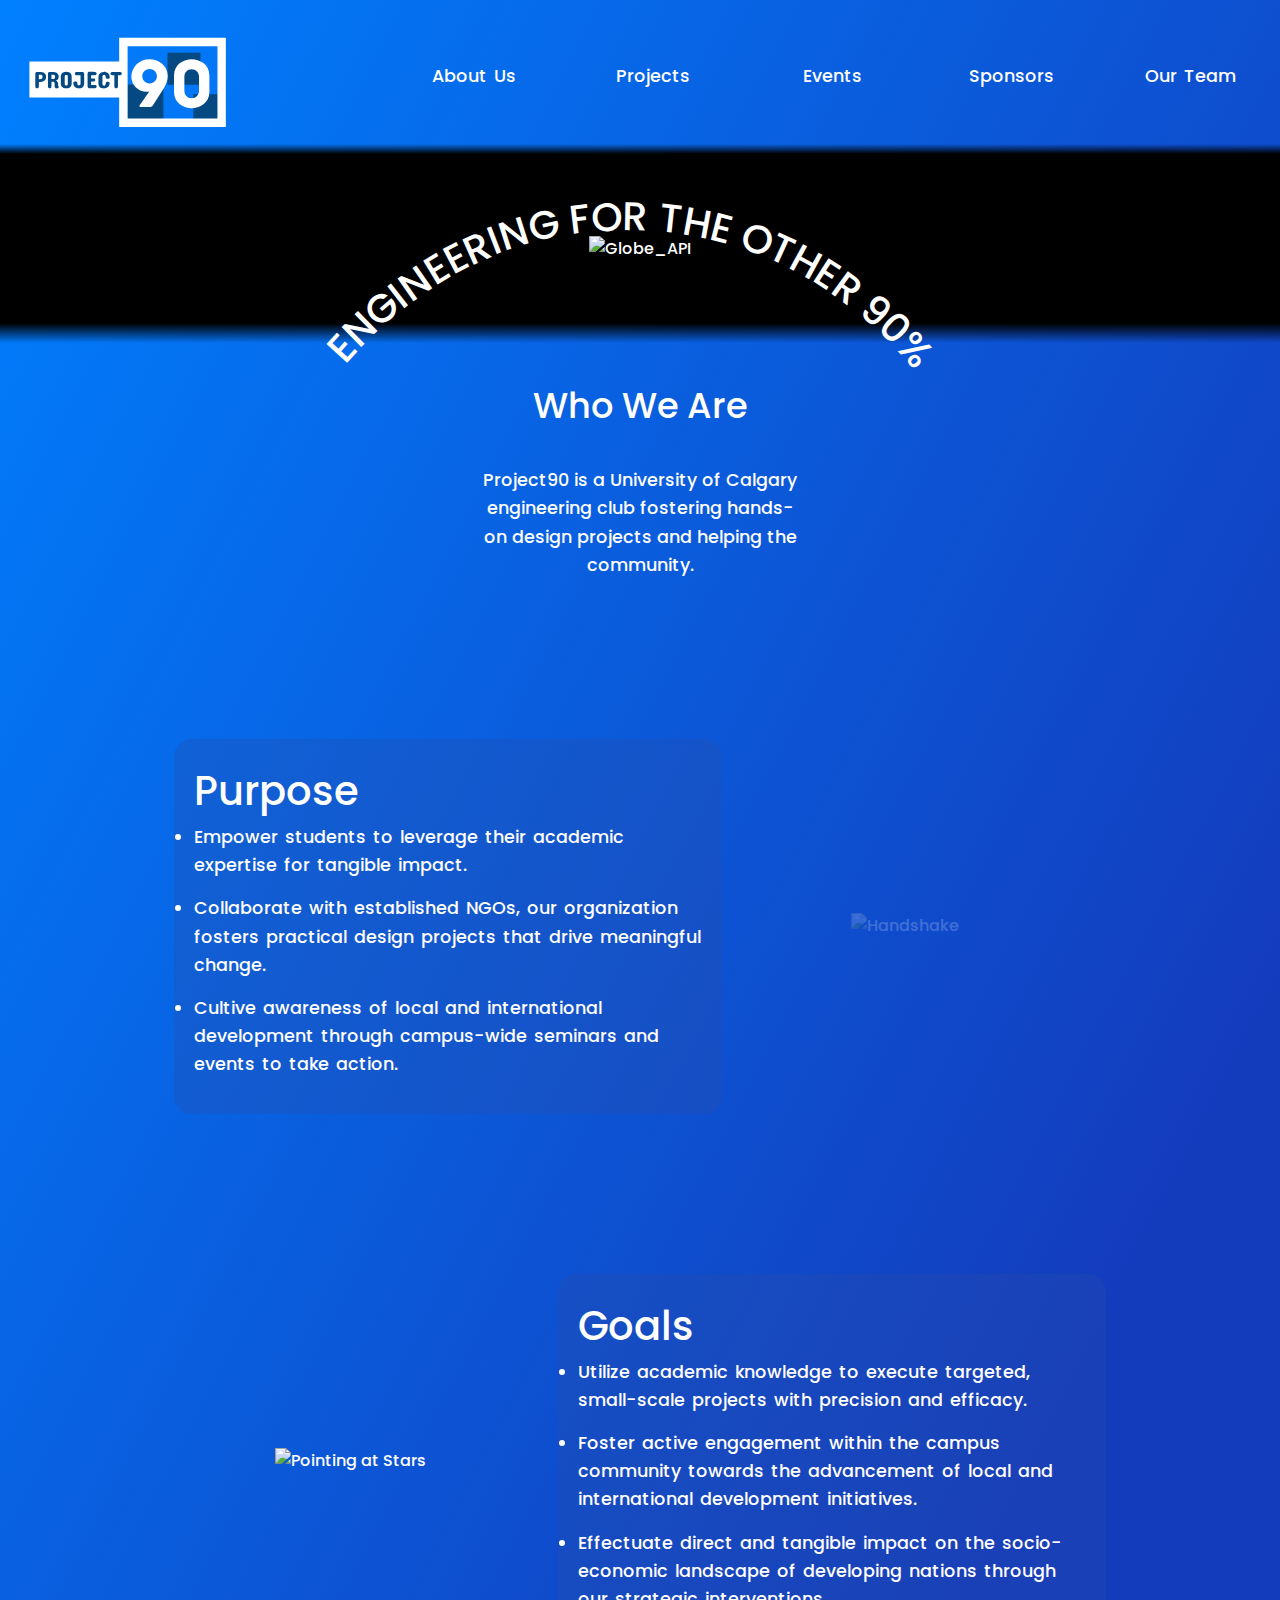
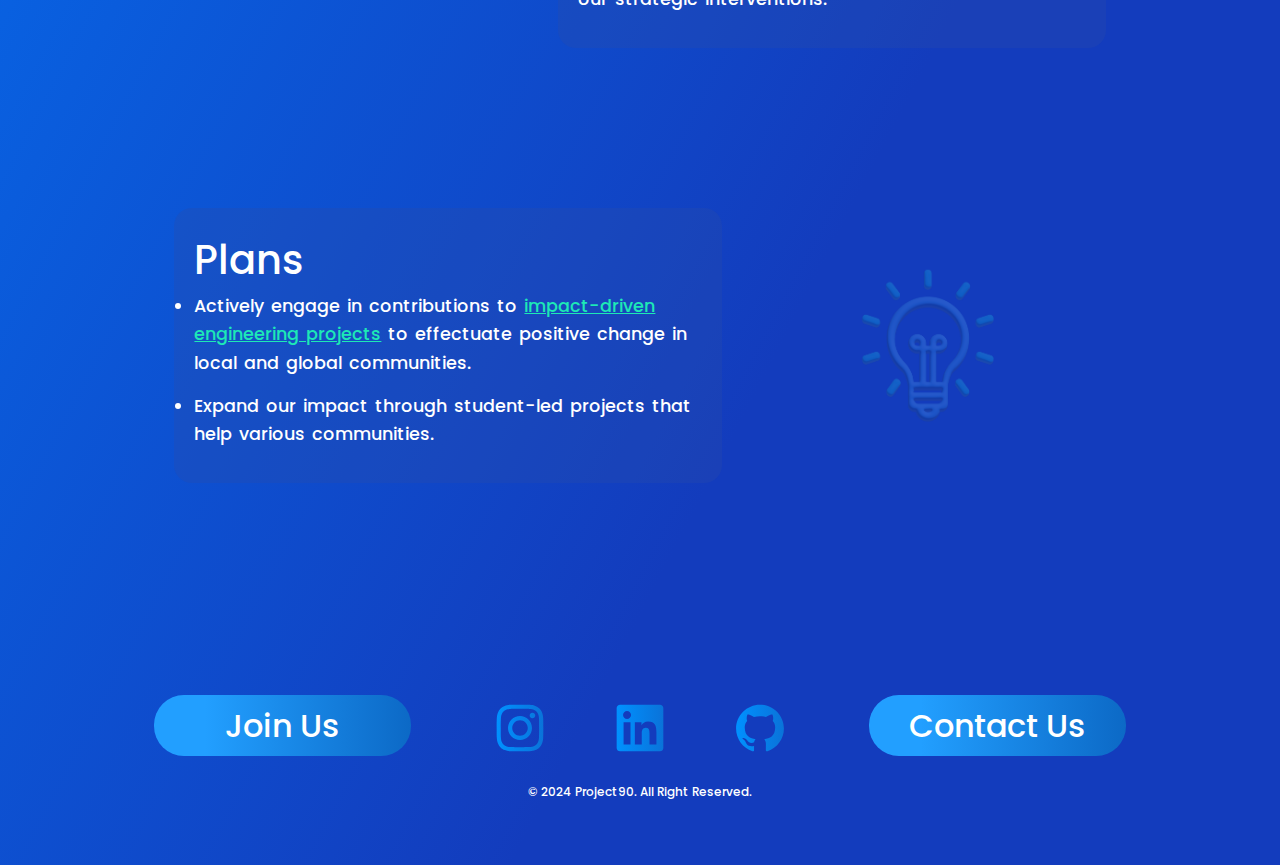
==== commit 1f03dc42: "fixed cross icon in navigation bar in mobile mode. fixed active page not showing underline in naviga" ====
--- a/index.html
+++ b/index.html
@@ -47,8 +47,7 @@
 					</ul>
 
 					<div class="social-contacts">
-						<div class="link-row">
-							<!--Instagram Logo (Reference link: https://iconduck.com/icons/21194/instagram) -->
+\							<!--Instagram Logo (Reference link: https://iconduck.com/icons/21194/instagram) -->
 							<a href="https://www.instagram.com/project90.uofc/">
 								<svg class="socials" data-name="Layer 1" xmlns="http://www.w3.org/2000/svg" viewBox="0 0 300 300" width="12.5%">
 									<defs>
@@ -95,7 +94,6 @@
 									/>
 								</svg>
 							</a>							
-						</div>
 					</div>
 				</div>
 			</header>
@@ -151,9 +149,9 @@
 			<div class="intro-outer-box">
 				<div class="intro-inner-box">
 					<h1>Goals</h1>
-					<li>Utilize engineering principles to execute targeted design projects that positively impact communities.</li>
-					<li>Foster active engagement with the campus community towards the advancement of local and international development initiatives.</li>
-					<li>Effectuate direct and tangible impact on the socio-economic landscape of developing nations through our strategic initiatives.</li>
+					<li>Utilize academic knowledge to execute targeted, small-scale projects with precision and efficacy.</li>
+					<li>Foster active engagement within the campus community towards the advancement of local and international development initiatives.</li>
+					<li>Effectuate direct and tangible impact on the socio-economic landscape of developing nations through our strategic interventions.</li>
 					
 				</div>
 			</div>
@@ -167,6 +165,7 @@
 					<li>Actively engage in contributions to
 						<a href="../page/projects.html" class="urlLink">impact-driven engineering projects</a>
 						to effectuate positive change in local and global communities.</li>
+					<li>Expand our impact through student-led projects that help various communities.</li>
 				</div>
 			</div>
             <div class="image-wrapper lightBulb">
@@ -279,7 +278,7 @@
             </h2>
     	</div>	
 
-		<p class="copyright">&copy; 2024 Project90. All Rights Reserved.</p>
+		<p class="copyright">&copy; 2024 Project90. All Right Reserved.</p>
       
 		<!-- JavaScript Scripts -->
 		<script src="https://cdnjs.cloudflare.com/ajax/libs/jquery/3.6.1/jquery.min.js"></script>
--- a/index.css
+++ b/index.css
@@ -1,3 +1,16 @@
+.navigation-list-items a.active {
+	color: black;
+	text-decoration: none;
+	padding-bottom: 0px;
+	padding-left: 11px;
+	padding-right: 11px;
+	box-shadow: 0px 5px 0px -3px black;
+}
+
+.navigation-list-items a.active:hover {
+	color: black;
+}
+
 *{ margin: 0; padding: 0; box-sizing: border-box; }
 
 :root {
@@ -16,20 +29,6 @@
    --HoverButtonGradient: linear-gradient(to right, #0582ff 20%, #0158bc);
 }
 
-::-webkit-scrollbar {
-   width: 12px;
-}
-::-webkit-scrollbar-track {
-   background: #133cbd;
-}
-::-webkit-scrollbar-thumb {
-   background: #45abdd;
-   border-radius: 1rem;
-}
-::-webkit-scrollbar-thumb:hover {
-   background: #3b93bf;
-}
-
 /* Sizing for Different Media */
 @media (min-width: 300px) {
    :root {
@@ -40,45 +39,74 @@
       --HeaderTwo: 0.625rem;
       --HeaderThree: 0.45rem;
       --Body: 0.625rem;
-      /* --globeSpaceHeight: 85%;
+      --globeSpaceHeight: 85%;
       --slogan: -15%;
-      --globeGif: -67.5%; */
+      --globeGif: -67.5%;
+
+      --rightIconsXPos: 150%;
+      --handshakeYPos: -510%;
+      --starsXPos: 150%;
+      --starsYPos: -370%;
+      --lightBulbYPos: -310%;
+      --infoWidth: 100%;
+      --goalsWidth: 90%;
+      --marginOne: -0.5%;
+      --marginTwo: var(--marginOne);
+      --bottomNavSize: 65px;
    }
    strong, a { 
-      font-size: var(--HeaderThree);
+       font-size: var(--HeaderThree);
    }
 }
 @media (min-width: 350px) {
    :root {
       --LogoYPos: 5%;
+      --handshakeYPos: calc(-515% + ((100vw - 300px) * 0.8));
+      --starsYPos: -330%;
+      --lightBulbYPos: -265%;
    }
 }
 @media (min-width: 375px) {
    :root {
       --LogoYPos: 0%;
+      --handshakeYPos: -400%;
+      --starsYPos: -310%;
+      --lightBulbYPos: -250%;
    }
 }
 @media (min-width: 400px) {
    :root {
       --LogoWidth: 35%;
       --LogoYPos: 3%;
+      --handshakeYPos: -375%;
+      --starsYPos: -295%0
+      --lightBulbYPos: -240%;
    }
 }
 @media (min-width: 450px) {
    :root {
       --LogoYPos: -5%;
+      --handshakeYPos: -350%;
+      --starsYPos: -260%;
+      --lightBulbYPos: -215%;
    }
 }
 @media (min-width: 500px) {
    :root {
       --LogoWidth: 30%;
       --LogoYPos: -2.5%;
-      /* --globeSpaceHeight: 80%; */
+      --globeSpaceHeight: 80%;
+      --handshakeYPos: -330%;
+      --starsYPos: -250%;
+      --lightBulbYPos: -200%;
    }
 }
 @media (min-width: 530px) {
    :root {
       --LogoYPos: -5%;
+      --handshakeYPos: -300%;
+      --starsYPos: -230%;
+      --lightBulbYPos: -195%;
    }
 }
 @media (min-width: 600px) {
@@ -89,18 +117,35 @@
       --HeaderTwo: 1rem;
       --HeaderThree: 0.75rem;
       --Body: 0.75rem;
-      /* --globeSpaceHeight: 80%; */
+      --globeSpaceHeight: 80%;
+
+      --rightIconsXPos: 280%;
+      --handshakeYPos: -165%;
+      --starsXPos: 30%;
+      --starsYPos: -135%;
+      --lightBulbYPos: -120%;
+
+      --infoWidth: 60%;
+      --marginOne: 0%;
+      --marginTwo: 39.75%;
+      --bottomNavSize: 115px;
    }
 }
 @media (min-width: 700px) {
    :root {
       --LogoYPos: -15%;
-      /* --globeSpaceHeight: 77.5%; */
+      --globeSpaceHeight: 77.5%;
+      --handshakeYPos: -145%;
+      --starsYPos: -125%;
+      --lightBulbYPos: -105%;
    }
 }
 @media (min-width: 800px) {
    :root {
       --LogoYPos: -22.5%;
+      --handshakeYPos: -135%;
+      --starsYPos: -110%;
+      --lightBulbYPos: -100%;
    }
 }
 @media (min-width: 900px) {
@@ -111,11 +156,25 @@
       --HeaderTwo: 1.25rem;
       --HeaderThree: 1rem;
       --Body: 0.875rem;
+
+      --rightIconsXPos: 275%;
+      --handshakeYPos: -150%;
+      --starsXPos: 25%;
+      --starsYPos: -130%;
+      --lightBulbYPos: -102.5%;
+      
+      --infoWidth: 60%;
+      --marginOne: 1%;
+      --marginTwo: 38.75%;
+      --bottomNavSize: 160px;
    }
 }
 @media (min-width: 1000px) {
    :root {
       --LogoYPos: -17.5%;
+      --handshakeYPos: -135%;
+      --starsYPos: -120%;
+      --lightBulbYPos: -97.5%;
    }
 }
 @media (min-width: 1001px){
@@ -137,9 +196,20 @@
       --HeaderThree: 1.1rem;
       --Body: 1rem;
 
-      /* --globeSpaceHeight: 85%;
+      --globeSpaceHeight: 85%;
       --slogan: -15%;
-      --globeGif: -67.5%; */
+      --globeGif: -67.5%;
+
+      --rightIconsXPos: 280%;
+      --handshakeYPos: -130%;
+      --starsXPos: 25%;
+      --starsYPos: -110%;
+      --lightBulbYPos: -97.5%;
+
+      --infoWidth: 60%;
+      --marginOne: 1%;
+      --marginTwo: 38.75%;
+      --bottomNavSize: 170px;
    }
 }
 @media (min-width: 1500px) {
@@ -151,23 +221,114 @@
       --HeaderThree: 1.25rem;
       --Body: 1.125rem;
 
-      /* --globeSpaceHeight: 95%;
+      --globeSpaceHeight: 95%;
       --slogan: -12.5%;
-      --globeGif: -67.5%; */
-   }
-}
+      --globeGif: -67.5%;
+
+      --rightIconsXPos: 290%;
+      --handshakeYPos: -115%;
+      --starsXPos: 15%;
+      --starsYPos: -110%;
+      --lightBulbYPos: -95%;
+      --infoWidth: 65%;
+      --marginOne: 3%;
+      --marginTwo: 32.75%;
+      --bottomNavSize: 250px;
+   }
+}
+
+
+/* Typography*/
+section { 
+   padding: 7.25em 1em; 
+}
+strong, a { 
+   font-weight: var(--Regular);
+   color: var(--Text);
+   font-family: var(--PrimaryFont);
+   text-decoration: none;
+}
+h1, h2 {
+   flex: 50%;
+   color: var(--Text);
+   font-weight: var(--Regular);
+   line-height: var(--height);
+   margin: 0;
+}
+h1 { font-size: var(--HeaderOne); }
+h2 { font-size: var(--HeaderTwo); }
+ul, li { font-size: var(--HeaderThree); }
+p {font-size: var(--HeaderThree); font-weight: var(--Regular); }
+li {
+   word-spacing: 2px;
+   margin-bottom: 3%;
+}
+ul {
+   word-spacing: 2px;
+   margin-top: 3%;
+   margin-bottom: -1%;
+}
+
+::selection {
+   background-color: #00008B; /* Dark blue background */
+   color: #FFFFFF; /* White text */
+}
+
+.top-webpage-msg {
+	display: flex;
+	justify-content: center;
+	text-align: center;
+	margin-bottom: 5rem;
+}
+
+.webpage-heading {
+	display: flex;
+	flex-direction: column;
+	justify-content: center;
+	align-items: center;
+}
+
+.top-webpage-photo img {
+	width: 100%;
+   margin-top: 5%;
+   margin-bottom: 5%;
+}
+
+@media (max-width: 600px) {
+   .top-webpage-photo img {
+      margin-top: 7%;
+      margin-bottom: 7%;
+   }
+}
+
+.white-line {
+   width: 40%;
+   height: 2px;
+   background-color: white;
+   border: none;
+   margin: 1rem auto;
+   margin-bottom: 50px;
+ }
+
 
 /* Mobile devices */
 @media (max-width: 600px) {
 	.webpage-heading {
-		margin-top: 6rem;
-		margin-bottom: 2rem;
-		font-size: 1.6rem;
+      text-align: center;
+		margin: 2rem;
+		font-size: 2rem;
 	}
 	.top-webpage-msg {
-		margin-bottom: 2rem; /* Adjust margin for screens <= 600px */
+		margin-bottom: 4rem; /* Adjust margin for screens <= 600px */
 		margin-left: 4rem;
 		margin-right: 4rem;
+      font-size: 1rem;
+	}
+   .top-webpage-msg p {
+      font-size: 1rem;
+   }
+	.top-webpage-msg h2 {
+		font-size: 0.8rem;
 	}
    .bottomNavContainer {
       flex-direction: column;
@@ -214,6 +375,9 @@
 		margin-left: 8rem;
 		margin-right: 8rem;
 	}
+	.top-webpage-msg h2 {
+		font-size: 1.1rem;
+	}
    .bottomNavContainer {
       flex-direction: row;
       width: 90%;
@@ -252,9 +416,12 @@
 		margin-bottom: 1rem;
 	}
    .top-webpage-msg {
-		margin-bottom: 2rem;
+		margin-bottom: 8rem;
 		margin-left: 8rem;
 		margin-right: 8rem;
+	}
+	.top-webpage-msg h2 {
+		font-size: 1.3rem;
 	}
    .bottomNavContainer {
       width: 80%;
@@ -286,6 +453,7 @@
 		margin-bottom: 2rem;	
    }
    .top-webpage-msg {
+      margin-bottom: 10rem;
 		margin-left: 30rem;
 		margin-right: 30rem;
 	}
@@ -387,12 +555,18 @@
       height: 55%;
    }
    .intro-inner-box h1 {
-      font-size: 1.2rem;
+      font-size: 1.6rem;
       margin-bottom: 0.7rem;
   }
-
   .intro-inner-box p {
    font-size: 1rem;
+  }
+  .intro-inner-box li {
+   font-size: 0.9rem;
+   margin-left: 0.5rem;
+  }
+  .intro-inner-box a {
+   font-size: 0.9rem;
   }
 }
 
@@ -563,7 +737,7 @@
    height: 40%;
 }
 
-/* .globeSection {
+.globeSection {
    background-position: center;
    position: relative;
 }
@@ -582,41 +756,6 @@
    rgba(0,0,0,1) 90%,
    rgba(0,0,0,0) 100%);
    z-index: -1;
-} */
-
-/* Style for the section */
-.globeSection {
-   display: flex;
-   flex-direction: column;
-   align-items: center;
-   justify-content: center;
-   background-color: black;
-   height: 100vh; /* Full viewport height */
-   color: white;
-   text-align: center;
-   padding: 20px; /* Adjust as needed */
-}
-
-/* Style for the slogan path */
-.slogan-path {
-   margin-bottom: 20px; /* Space between slogan and globe */
-}
-
-/* Style for SVG text */
-.slogan-path svg {
-   width: 100%; /* Make SVG responsive */
-   max-width: 800px; /* Limit max width for large screens */
-   height: auto;
-}
-
-.slogan-path text {
-   font-size: 1.5rem; /* Adjust font size as needed */
-}
-
-/* Style for the globe GIF */
-.globe-gif img {
-   max-width: 100%; /* Ensure image scales with container */
-   height: auto; /* Maintain aspect ratio */
 }
 
 .globe-gif {
@@ -747,195 +886,6 @@
    margin-bottom: 5%;
 }
 
-/* Typography*/
-section { 
-   padding: 7.25em 1em; 
-}
-strong, a { 
-   font-weight: var(--Regular);
-   color: var(--Text);
-   font-family: var(--PrimaryFont);
-   text-decoration: none;
-}
-h1, h2 {
-   flex: 50%;
-   color: var(--Text);
-   font-weight: var(--Regular);
-   line-height: var(--height);
-   margin: 0;
-}
-h1 { font-size: var(--HeaderOne); }
-h2 { font-size: var(--HeaderTwo); }
-ul, li { font-size: var(--HeaderThree); }
-p {font-size: var(--HeaderThree); font-weight: var(--Regular); }
-li {
-   word-spacing: 2px;
-   margin-bottom: 3%;
-}
-ul {
-   word-spacing: 2px;
-   margin-top: 3%;
-   margin-bottom: -1%;
-}
-
-::selection {
-   background-color: #00008B; /* Dark blue background */
-   color: #FFFFFF; /* White text */
-}
-
-.top-webpage-msg {
-	display: flex;
-	justify-content: center;
-	text-align: center;
-	margin-bottom: 5rem;
-}
-
-.webpage-heading {
-	display: flex;
-	flex-direction: column;
-	justify-content: center;
-	align-items: center;
-}
-
-.top-webpage-photo img {
-	width: 100%;
-   margin-top: 1%;
-}
-
-.top-webpage-msg h2 {
-   font-size: 1.1rem;
-}
-
-.white-line {
-   width: 40%;
-   height: 2px;
-   background-color: white;
-   border: none;
-   margin: 1rem auto;
-   margin-bottom: 50px;
- }
-
- /* Mobile devices */
-@media (max-width: 450px) {
-  .top-webpage-msg p {
-     font-size: 1rem;
-  }
-}
-
-/* iPad devices */
-@media (min-width: 450px) and (max-width: 600px) {
-  .top-webpage-msg p {
-     font-size: 1rem;
-  }
-}
-
-/* iPad devices */
-@media (min-width: 600px) and (max-width: 750px) {
-  .top-webpage-msg p {
-     font-size: 1.1rem;
-  }
-}
-
-@media (min-width: 750px) and (max-width: 900px) {
-  .top-webpage-msg p {
-     font-size: 1.1rem;
-  }
-}
-
-@media (min-width: 900px) and (max-width: 1024px) {
-   .top-webpage-msg p {
-      font-size: 1.2rem;
-   }
-}
-
-/* Laptop devices */
-@media (min-width: 1024px) and (max-width: 1200px) {
-  .top-webpage-msg p {
-     font-size: 1.2rem;
-  }
-}
-
-@media (min-width: 1200px) {
-   .top-webpage-msg p {
-      font-size: 1.25rem;
-   }
-}
-
-/* Mobile devices */
-@media (max-width: 450px) {
-   .intro-outer-box .intro-inner-box h1 {
-      font-size: 1.4rem;
-      margin-bottom: 0.7rem;
-   }
-
-   .intro-outer-box .intro-inner-box li, .intro-outer-box .intro-inner-box li a {
-      font-size: 1rem;
-   }
-}
-
-/* iPad devices */
-@media (min-width: 450px) and (max-width: 600px) {
-   .intro-outer-box .intro-inner-box h1 {
-      font-size: 1.4rem;
-      margin-bottom: 0.7rem;
-   }
-
-   .intro-outer-box .intro-inner-box li, .intro-outer-box .intro-inner-box li a {
-      font-size: 1rem;
-   }
-}
-
-/* iPad devices */
-@media (min-width: 600px) and (max-width: 750px) {
-   .intro-outer-box .intro-inner-box h1 {
-      font-size: 1.5rem;
-      margin-bottom: 0rem;
-   }
-
-   .intro-outer-box .intro-inner-box li, .intro-outer-box .intro-inner-box li a {
-      font-size: 1.1rem;
-   }
-}
-
-@media (min-width: 750px) and (max-width: 900px) {
-   .intro-outer-box .intro-inner-box h1 {
-      font-size: 1.6rem;
-   }
-
-   .intro-outer-box .intro-inner-box li, .intro-outer-box .intro-inner-box li a {
-      font-size: 1.1rem;
-   }
-}
-
-@media (min-width: 900px) and (max-width: 1024px) {
-   .intro-outer-box .intro-inner-box h1 {
-      font-size: 1.75rem;
-   }
-
-   .intro-outer-box .intro-inner-box li, .intro-outer-box .intro-inner-box li a {
-      font-size: 1.2rem;
-   }
-}
-
-/* Laptop devices */
-@media (min-width: 1024px) and (max-width: 1200px) {
-   .intro-outer-box .intro-inner-box h1 {
-      font-size: 1.85rem;
-   }
-   .intro-outer-box .intro-inner-box li, .intro-outer-box .intro-inner-box li a {
-      font-size: 1.2rem;
-   }
-}
-
-@media (min-width: 1200px) {
-   .intro-outer-box .intro-inner-box h1 {
-      font-size: 2rem;
-   }
-   .intro-outer-box .intro-inner-box li, .intro-outer-box .intro-inner-box li a {
-      font-size: 1.25rem;
-   }
-}
-
 /* animations */
 @keyframes bounce {
    from {
@@ -968,4 +918,4 @@
    50% {
       opacity: 1;
    }
-}+}
--- a/layout/navigation-menu.css
+++ b/layout/navigation-menu.css
@@ -6,73 +6,94 @@
 	transition: all 0.5s ease;
 	height: 9rem;
 }
-
 .navigation-logo a {
-	width: 100%;
-	height: 100%;
-}
-
-.navigation-logo img
-{
-	width: auto;
-	height: auto;
+    display: block;
+    width: 100%;
+    height: 100%;
+}
+
+.navigation-logo img {
+    width: auto;
+    height: auto;
 }
 
 .navigation-logo {
-	display: flex;
-	align-items: center;
-	width: 45%;
-	height: 100%;
-}
+    display: flex;
+    align-items: center;
+    width: 45%;
+    height: 100%;
+}
+
 
 /* Base styles */
 .navigation-logo {
-	display: flex;
-	align-items: center;
-	width: 20%;
-	height: 100%;
+    display: flex;
+    align-items: center;
+    width: 20%;
+    height: 100%;
 }
 
 @media (min-width: 200px) and (max-width: 400px) {
+	header {
+		height: 7rem;
+	}
 	.navigation-logo {
 		width: 50%;
 	}
+	.navigation-logo a {
+		margin-bottom: 2rem;
+	}
 }
 
 @media (min-width: 400px) and (max-width: 600px) {
+	header {
+		height: 8rem;
+	}
 	.navigation-logo {
 		width: 40%;
 	}
 }
 
+/* Media queries */
 @media (min-width: 600px) and (max-width: 800px) {
-	.navigation-logo {
-		width: 35%;
-	}
+    .navigation-logo {
+        width: 35%;
+    }
 }
 
 @media (min-width: 800px) and (max-width: 1000px) {
-	.navigation-logo {
-		width: 30%;
+    .navigation-logo {
+        width: 30%;
+    }
+	.navigation-logo a {
+		margin-top: 2rem;
+	}
+}
+
+@media (min-width: 900px) and (max-width: 1000px) {
+	.navigation-logo a {
+		margin-top: 0rem;
+		margin-bottom: 1rem;
 	}
 }
 
 @media (min-width: 1000px) and (max-width: 1200px) {
-	.navigation-logo {
-		width: 30%;
-	}
+    .navigation-logo {
+        width: 24%;
+    }
 }
 
 @media (min-width: 1200px) and (max-width: 1400px) {
-	.navigation-logo {
-		width: 20%;
-	}
+    .navigation-logo {
+        width: 20%;
+    }
 }
 
 .logoSizing {
     max-width: 100%;
     height: auto;
 }
+
 
 .bar1, .bar2, .bar3 {
     width: 35px; /* Adjust the width of the bars */
@@ -108,19 +129,6 @@
 }
 
 .navigation-list-items li a:hover {
-	color: #133082;
-}
-
-.navigation-list-items a.active {
-	color: #133082;
-	text-decoration: none;
-	padding-bottom: 0px;
-	padding-left: 11px;
-	padding-right: 11px;
-	box-shadow: 0px 5px 0px -3px #133082;
-}
-
-.navigation-list-items a.active:hover {
 	color: #133082;
 }
 
@@ -142,7 +150,6 @@
 		width: 100%;
 		height: 100%;
 		margin: 0;
-		background: #081b4e;
 		transform: translateX(-100%);
 		transition: transform 0.3s ease, opacity 0.3s ease;
 		display: flex;
@@ -150,15 +157,14 @@
 		align-items: center;
 		flex-direction: column;
 		z-index: 100;
-		padding-top: 120px;
-		background: linear-gradient(to bottom, #036bd3, #1333cd);
+		padding-top: 110px;
+		background: linear-gradient(to bottom right, var(--ColourStop1), var(--ColourStop2) 70%);
 	}
 
 	.navigation-list-items {
 		display: flex;
 		flex-direction: column;
 		align-items: center;
-
 	}
 
 	.navigation-list.display {
@@ -203,7 +209,6 @@
 		margin-top: 8px;
 		transition: all 0.3s ease-in-out;
 	}
-
 }
 
 /* Base case, no media query needed if you want it to apply from the start (0px) up to 300px */
@@ -245,7 +250,7 @@
 .social-contacts {
 	margin-top: 30px;
 	justify-content: center;
-	flex-direction: column;
+	flex-direction: row;
 }
 
 .social-contacts svg {
@@ -281,11 +286,5 @@
 }
 #toggle:checked + .hamburger .bar2 {
 	transform: rotate(45deg);
-	margin-top: -7px;
-}
-
-.link-row {
-	display: flex;
-	justify-content: space-between;
-	margin-bottom: 10px;
+	margin-top: -13px;
 }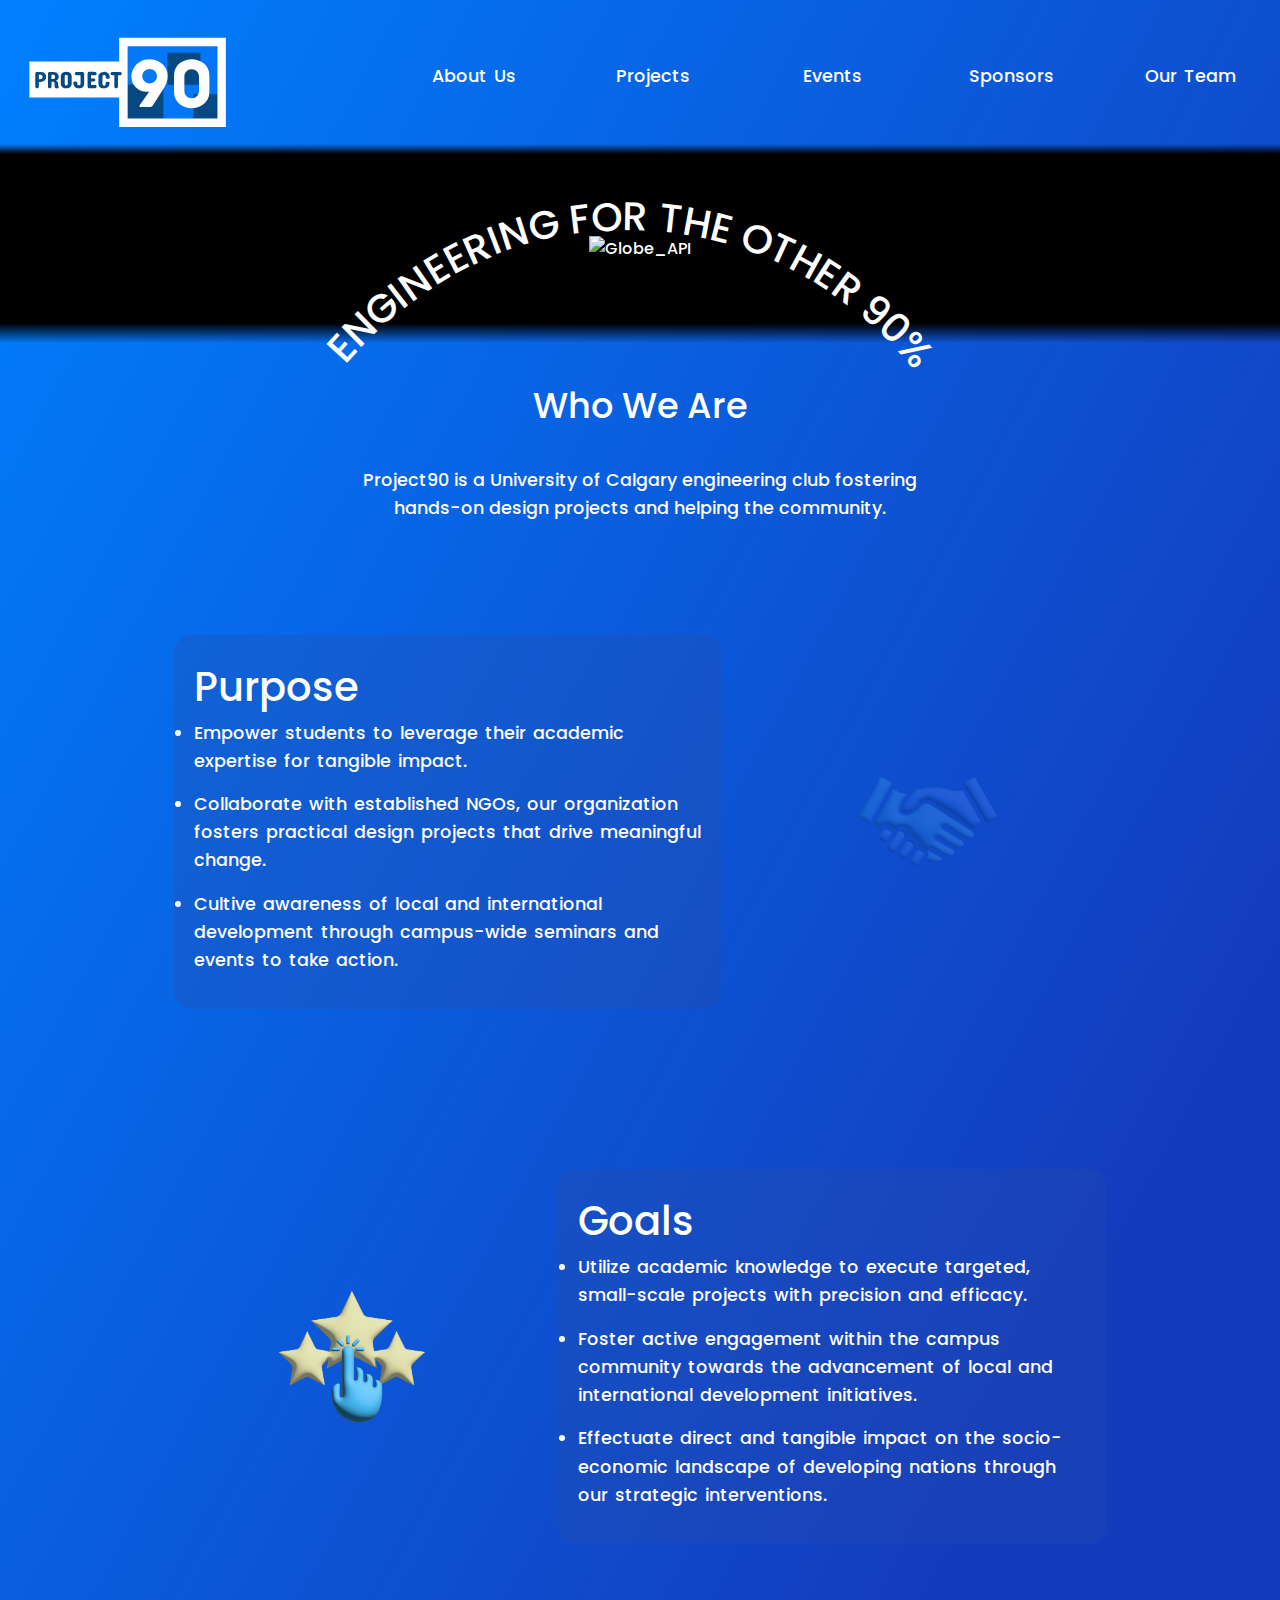
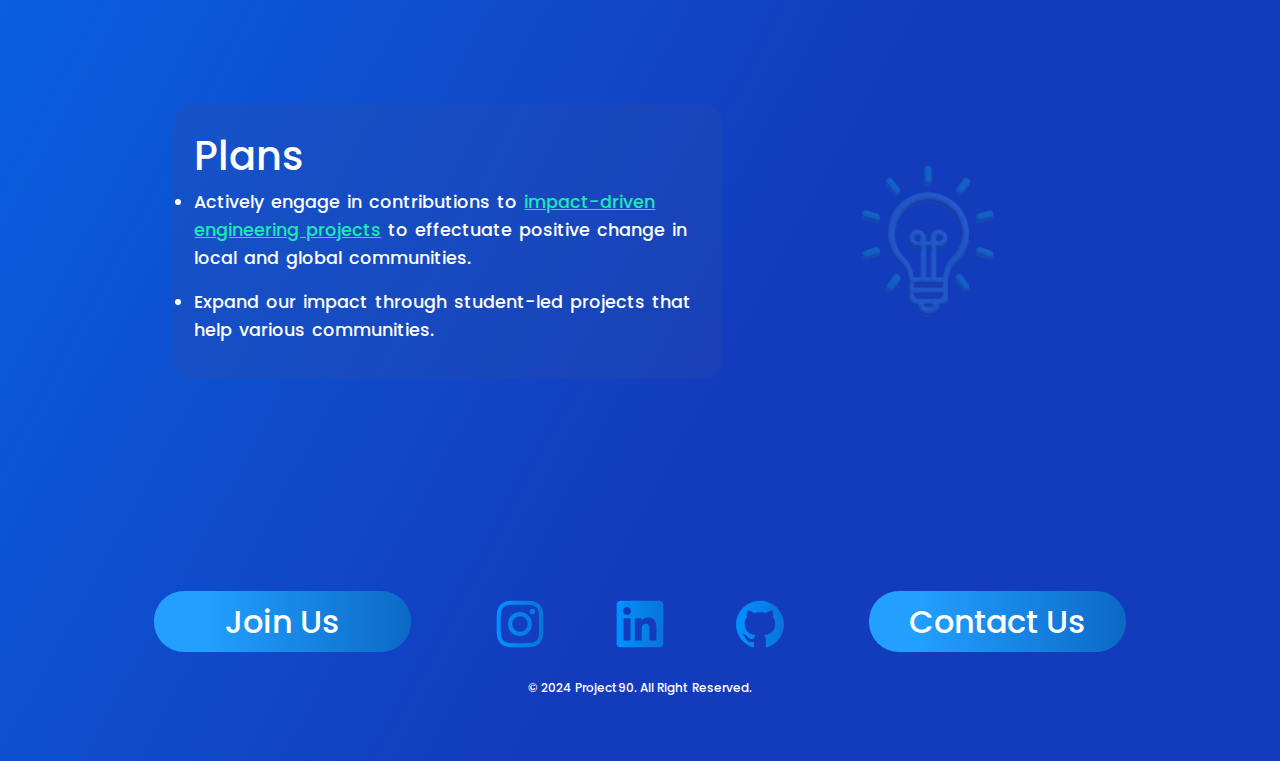
==== commit 6954ca50: "updated" ====
--- a/index.html
+++ b/index.html
@@ -137,14 +137,14 @@
 				</div>
 			</div>
             <div class="image-wrapper handshake">
-                <img src="../image/handshake.svg" alt="Handshake" class="homepage-svg" />
+                <img src="../image/Handshake.svg" alt="Handshake" class="homepage-svg" />
             </div>
         </div>
 
 		<!-- Goals -->
         <div class="homepage-info">
             <div class="image-wrapper pointingAtStars">
-                <img src="../image/stars.svg" alt="Pointing at Stars" class="homepage-image" />
+                <img src="../image/Stars.svg" alt="Pointing at Stars" class="homepage-image" />
             </div>
 			<div class="intro-outer-box">
 				<div class="intro-inner-box">
--- a/index.css
+++ b/index.css
@@ -366,7 +366,6 @@
 		font-size: 2rem;
 	}
    .webpage-heading {
-		margin-top: 6rem;
 		margin-bottom: 3rem;
 		font-size: 2rem;
 	}
@@ -375,6 +374,9 @@
 		margin-left: 8rem;
 		margin-right: 8rem;
 	}
+   .top-webpage-msg p {
+      font-size: 1.1rem;
+   }
 	.top-webpage-msg h2 {
 		font-size: 1.1rem;
 	}
@@ -416,7 +418,7 @@
 		margin-bottom: 1rem;
 	}
    .top-webpage-msg {
-		margin-bottom: 8rem;
+		margin-bottom: 5rem;
 		margin-left: 8rem;
 		margin-right: 8rem;
 	}
@@ -453,9 +455,9 @@
 		margin-bottom: 2rem;	
    }
    .top-webpage-msg {
-      margin-bottom: 10rem;
-		margin-left: 30rem;
-		margin-right: 30rem;
+      margin-bottom: 7rem;
+		margin-left: 22rem;
+		margin-right: 22rem;
 	}
    .bottomNavContainer {
       margin-left: 8rem;
